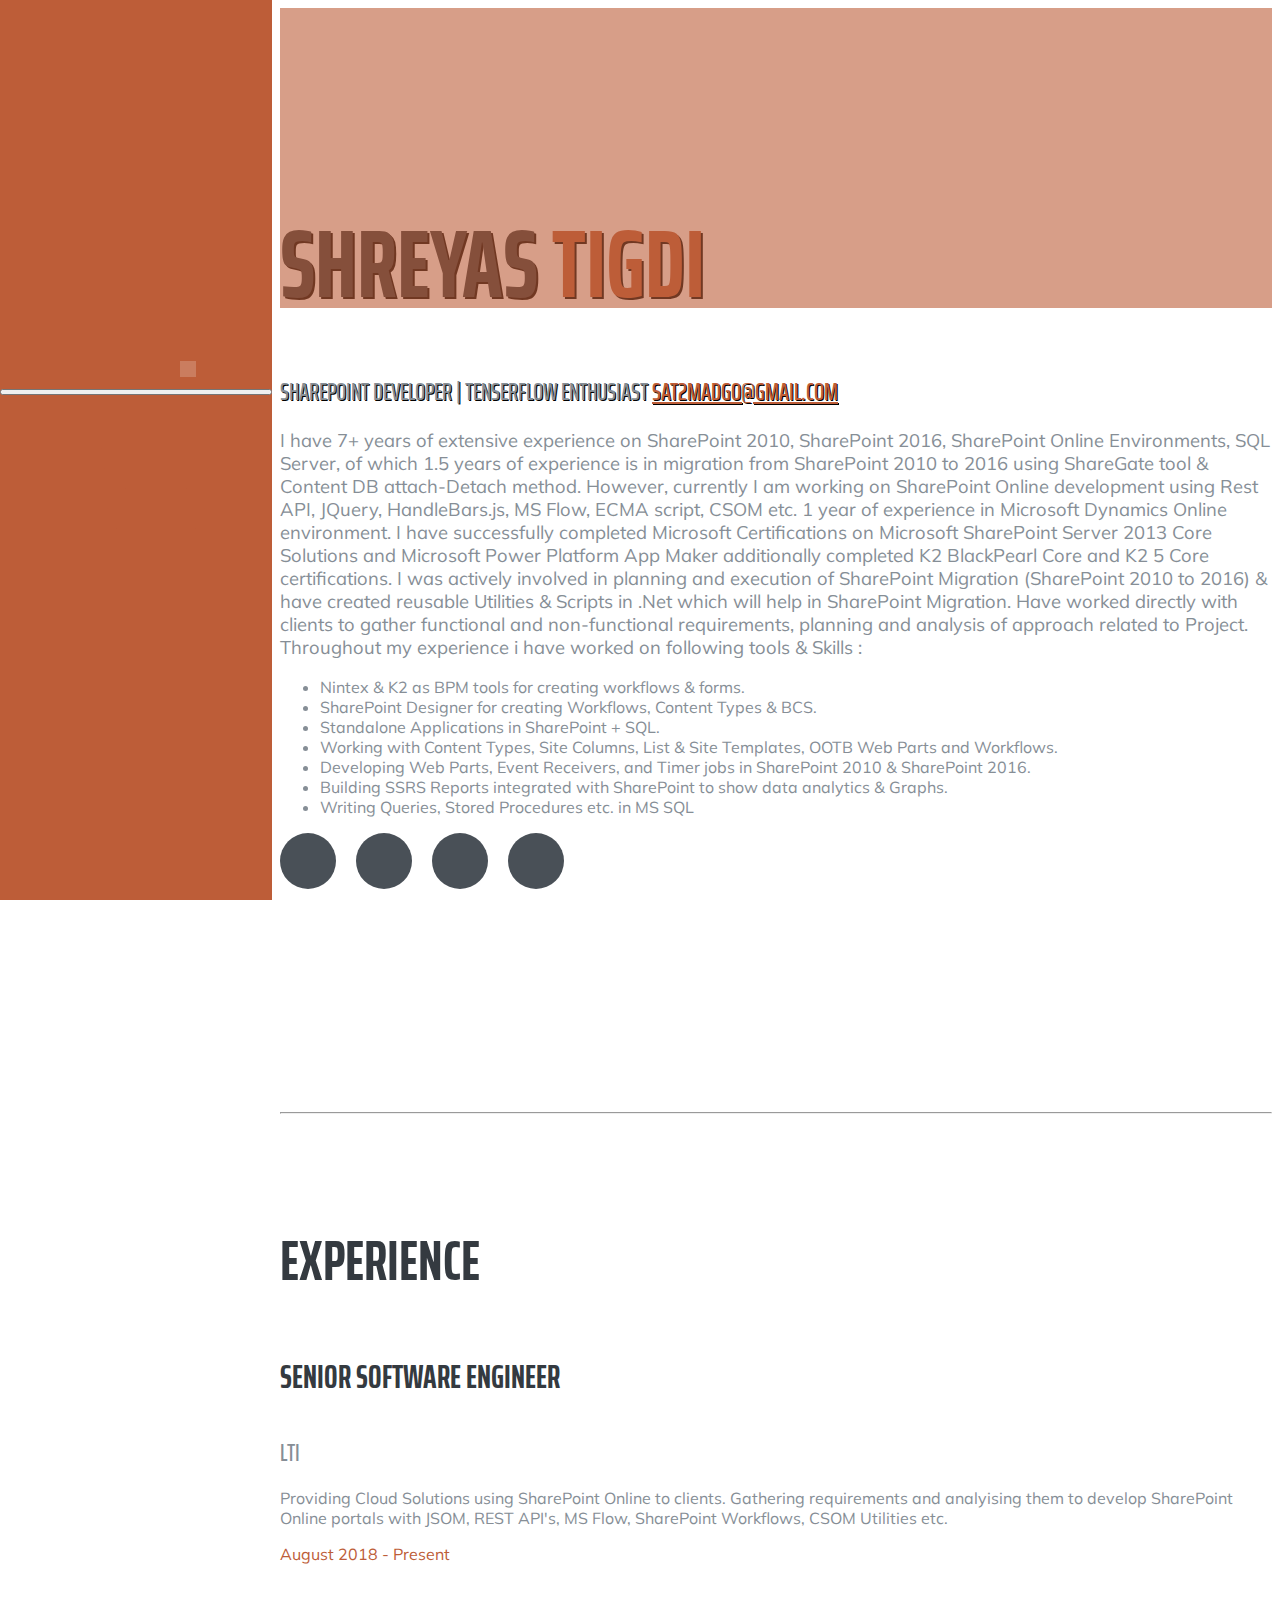
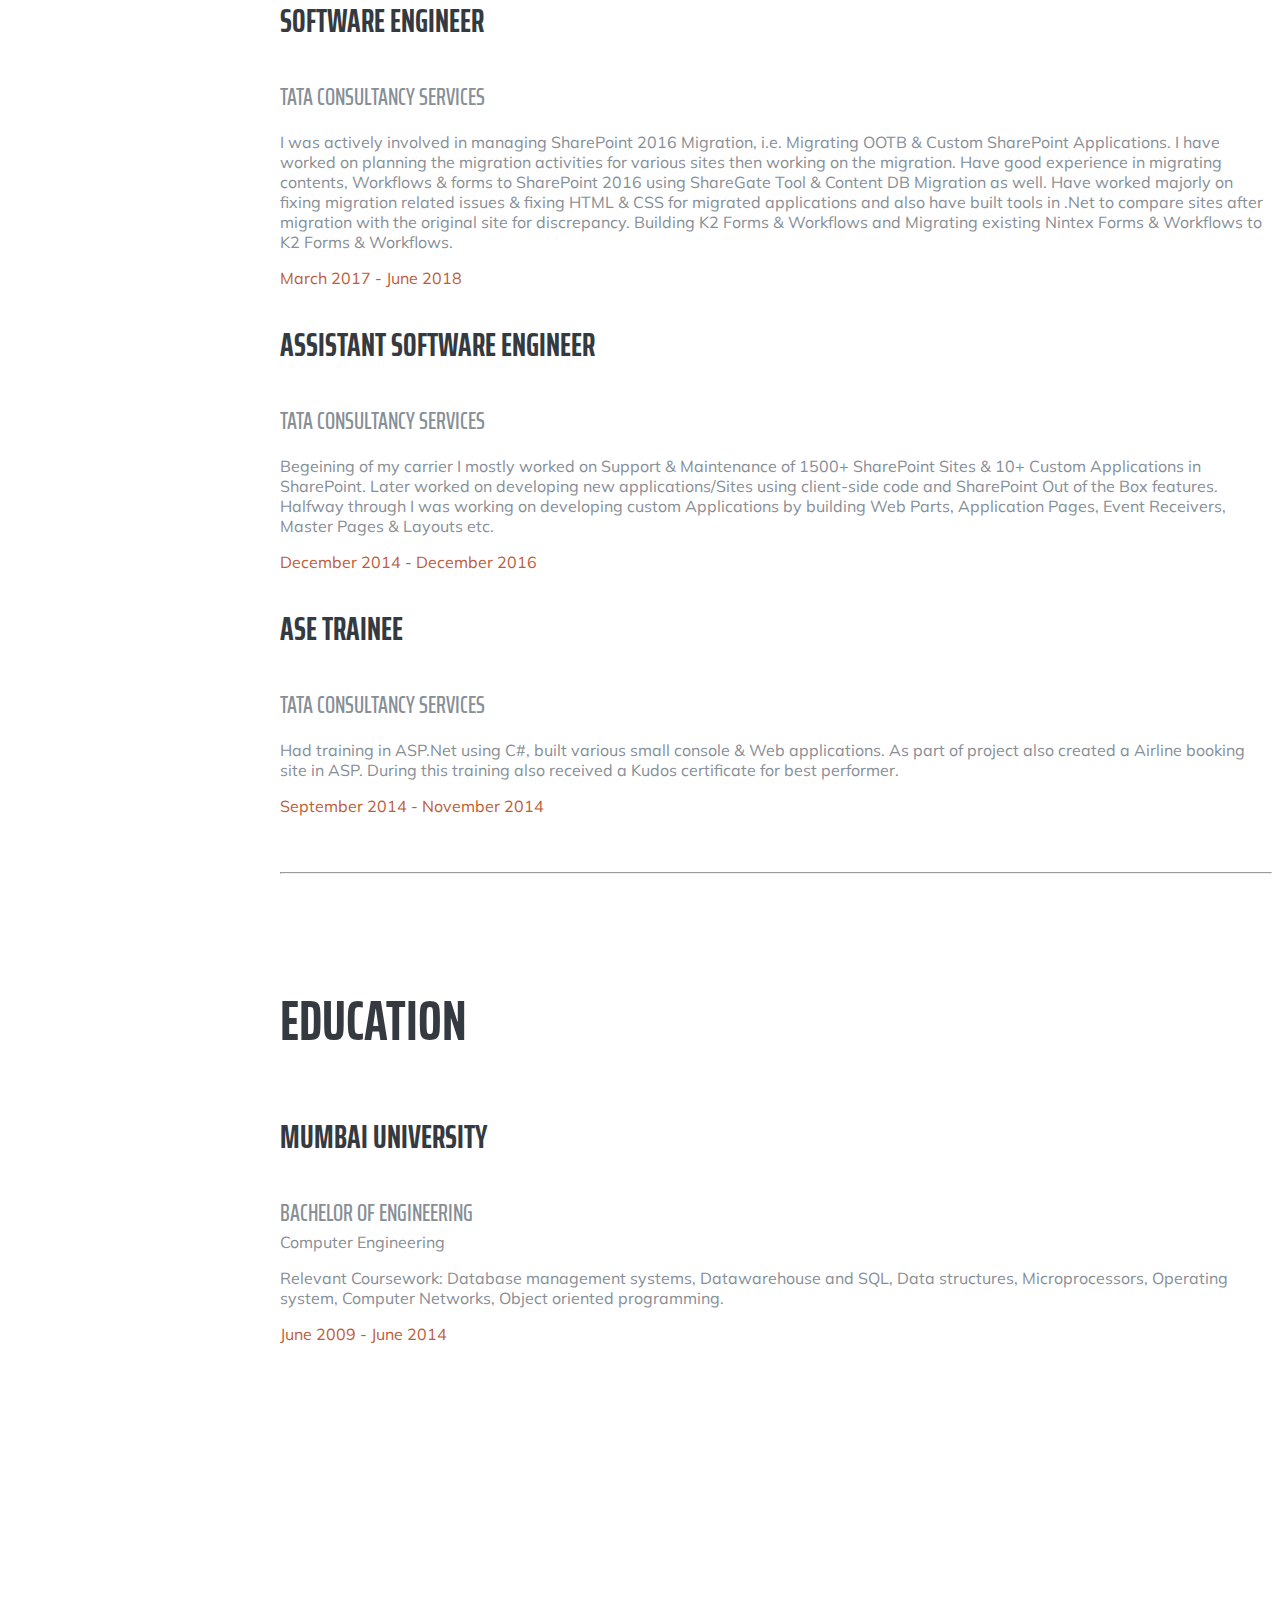
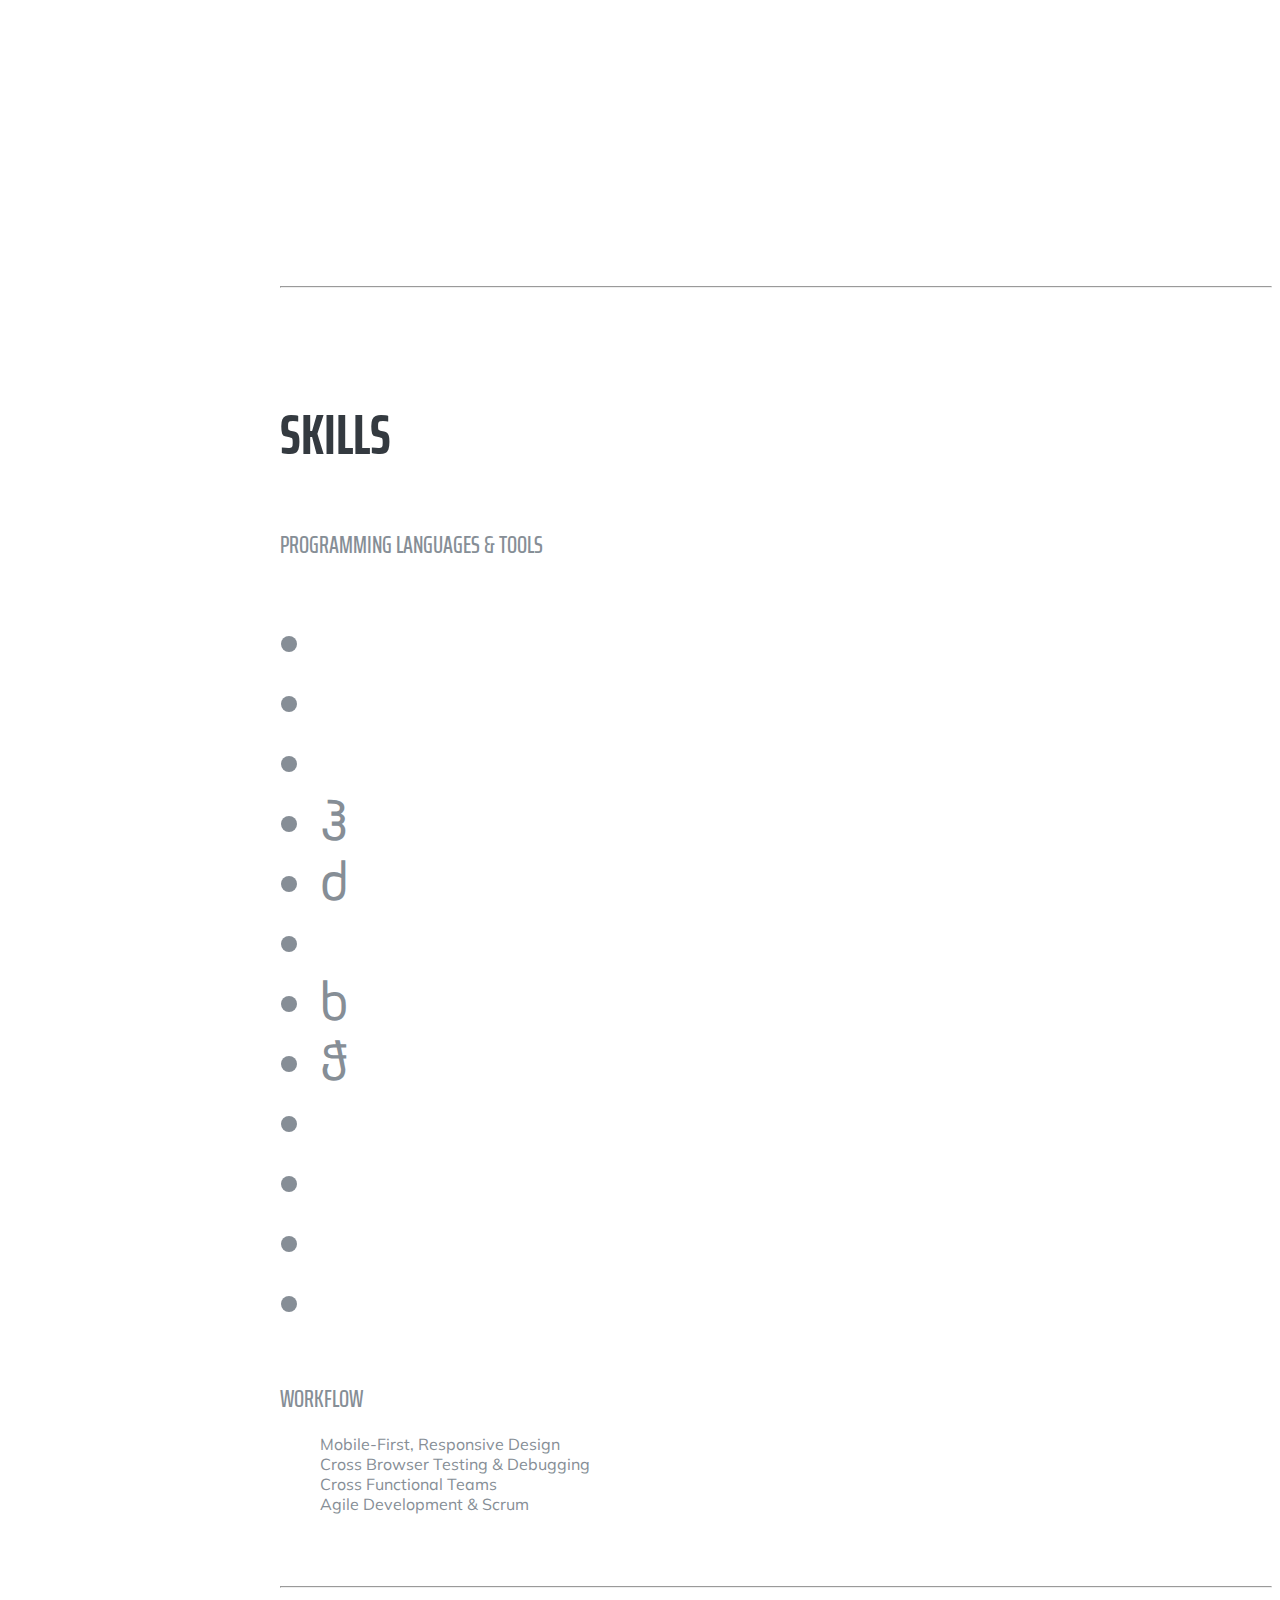
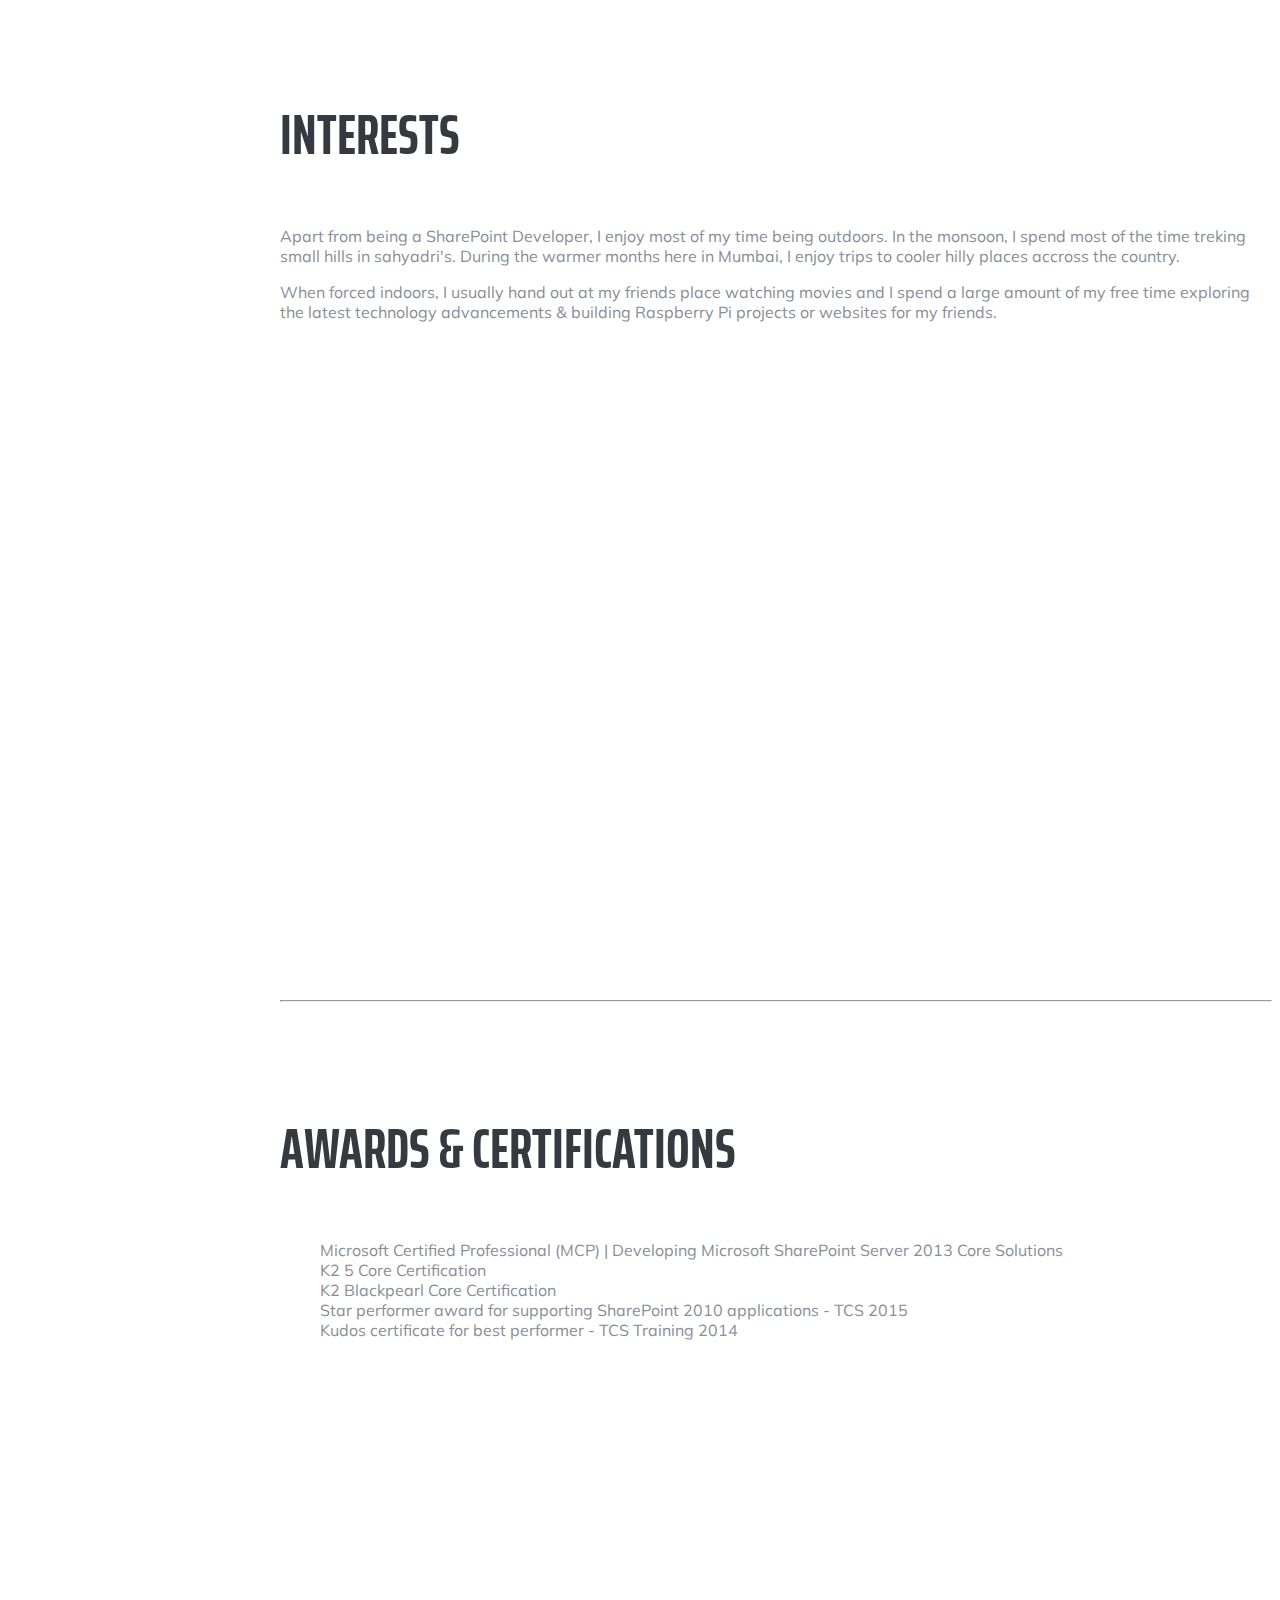
==== index.html @ b8344bb8 "Update index.html" ====
<!DOCTYPE html>
<html lang="en">

  <head>

    <meta charset="utf-8">
    <meta name="viewport" content="width=device-width, initial-scale=1, shrink-to-fit=no">
    <meta name="description" content="">
    <meta name="author" content="">

    <title>Shreyas Ajay Tigdi</title>

    <!-- Bootstrap core CSS -->
    <link href="vendor/bootstrap/css/bootstrap.min.css" rel="stylesheet">

    <!-- Custom fonts for this template -->
    <link href="https://fonts.googleapis.com/css?family=Saira+Extra+Condensed:500,700" rel="stylesheet">
    <link href="https://fonts.googleapis.com/css?family=Muli:400,400i,800,800i" rel="stylesheet">
    <link href="vendor/fontawesome-free/css/all.min.css" rel="stylesheet">

    <!-- Custom styles for this template -->
    <link href="css/resume.css" rel="stylesheet">

  </head>

  <body id="page-top">

    <nav class="navbar navbar-expand-lg navbar-dark bg-primary fixed-top" id="sideNav">
      <a class="navbar-brand js-scroll-trigger" href="#page-top">
        <span class="d-block d-lg-none">Shreyas Tigdi</span>
        <span class="d-none d-lg-block">
          <img class="img-fluid img-profile rounded-circle mx-auto mb-2" src="img/profile.png" alt="">
        </span>
      </a>
      <button class="navbar-toggler" type="button" data-toggle="collapse" data-target="#navbarSupportedContent" aria-controls="navbarSupportedContent" aria-expanded="false" aria-label="Toggle navigation">
        <span class="navbar-toggler-icon"></span>
      </button>
      <div class="collapse navbar-collapse" id="navbarSupportedContent">
        <ul class="navbar-nav">
          <li class="nav-item">
            <a class="nav-link js-scroll-trigger" href="#about">About</a>
          </li>
          <li class="nav-item">
            <a class="nav-link js-scroll-trigger" href="#experience">Experience</a>
          </li>
          <li class="nav-item">
            <a class="nav-link js-scroll-trigger" href="#education">Education</a>
          </li>
          <li class="nav-item">
            <a class="nav-link js-scroll-trigger" href="#skills">Skills</a>
          </li>
          <li class="nav-item">
            <a class="nav-link js-scroll-trigger" href="#interests">Interests</a>
          </li>
          <li class="nav-item">
            <a class="nav-link js-scroll-trigger" href="#awards">Awards</a>
          </li>
        </ul>
      </div>
    </nav>

    <div class="container-fluid p-0">
	 <div class="bannerOverlay"></div>
		 <div class="banner"></div>

      <section class="resume-section p-3 p-lg-5 d-flex d-column" id="about">
	  
        <div class="my-auto">
          <h1 class="mb-0 name">Shreyas
            <span class="text-primary">Tigdi</span>
          </h1>
          <div class="subheading mb-5 mytitle">SharePoint Developer | Tenserflow Enthusiast
            <a href="mailto:sat2madgo@gmail.com">sat2madgo@gmail.com</a>
          </div>
          <p class="lead mb-5">I have 7+ years of extensive experience on SharePoint 2010, SharePoint 2016, SharePoint Online Environments, SQL Server, of which 1.5 years of experience is in migration from SharePoint 2010 to 2016 using ShareGate tool & Content DB attach-Detach method. However, currently I am working on SharePoint Online development using Rest API, JQuery, HandleBars.js, MS Flow, ECMA script, CSOM etc.
1 year of experience in Microsoft Dynamics Online environment. I have successfully completed Microsoft Certifications on Microsoft SharePoint Server 2013 Core Solutions and Microsoft Power Platform App Maker additionally completed K2 BlackPearl Core and K2 5 Core certifications.
I was actively involved in planning and execution of SharePoint Migration (SharePoint 2010 to 2016) & have created reusable Utilities & Scripts in .Net which will help in SharePoint Migration.
Have worked directly with clients to gather functional and non-functional requirements, planning and analysis of approach related to Project.
Throughout my experience i have worked on following tools & Skills :
<ul>
<li>Nintex & K2 as BPM tools for creating workflows & forms.</li>
<li>SharePoint Designer for creating Workflows, Content Types & BCS.</li>
<li>Standalone Applications in SharePoint + SQL.</li>
<li>Working with Content Types, Site Columns, List & Site Templates, OOTB Web Parts and Workflows.</li>
<li>Developing Web Parts, Event Receivers, and Timer jobs in SharePoint 2010 & SharePoint 2016.</li>
<li>Building SSRS Reports integrated with SharePoint to show data analytics & Graphs.
</li>
	<li>Writing Queries, Stored Procedures etc. in MS SQL
	</li>
</ul></p>
          <div class="social-icons">
            <a href="www.linkedin.com/in/sat2madgo">
              <i class="fab fa-linkedin-in"></i>
            </a>
            <a href="https://github.com/sat2madgo">
              <i class="fab fa-github"></i>
            </a>
            <a href="https://stackoverflow.com/users/8296919/shreyas-tigdi">
              <i class="fab fa-stack-overflow"></i>
            </a>
            <a href="https://www.facebook.com/tigdi">
              <i class="fab fa-facebook-f"></i>
            </a>
          </div>
        </div>
      </section>

      <hr class="m-0">

      <section class="resume-section p-3 p-lg-5 d-flex flex-column" id="experience">
        <div class="my-auto">
          <h2 class="mb-5">Experience</h2>

          <div class="resume-item d-flex flex-column flex-md-row mb-5">
            <div class="resume-content mr-auto">
              <h3 class="mb-0">Senior Software Engineer</h3>
              <div class="subheading mb-3">LTI</div>
              <p>Providing Cloud Solutions using SharePoint Online to clients. Gathering requirements and analyising them to develop SharePoint Online portals with JSOM, REST API's, MS Flow, SharePoint Workflows, CSOM Utilities etc.</p>
            </div>
            <div class="resume-date text-md-right">
              <span class="text-primary">August 2018 - Present</span>
            </div>
          </div>

          <div class="resume-item d-flex flex-column flex-md-row mb-5">
            <div class="resume-content mr-auto">
              <h3 class="mb-0">Software Engineer</h3>
              <div class="subheading mb-3">Tata Consultancy Services</div>
              <p> I was actively involved in managing SharePoint 2016 Migration, i.e. Migrating OOTB & Custom SharePoint Applications. I have worked on planning the migration activities for various sites then working on the migration. Have good experience in migrating contents, Workflows & forms to SharePoint 2016 using ShareGate Tool & Content DB Migration as well. Have worked majorly on fixing migration related issues & fixing HTML & CSS for migrated applications and also have built tools in .Net to compare sites after migration with the original site for discrepancy. Building K2 Forms & Workflows and Migrating existing Nintex Forms & Workflows to K2 Forms & Workflows.
</p>
            </div>
            <div class="resume-date text-md-right">
              <span class="text-primary">March 2017 - June 2018</span>
            </div>
          </div>

          <div class="resume-item d-flex flex-column flex-md-row mb-5">
            <div class="resume-content mr-auto">
              <h3 class="mb-0">Assistant Software Engineer</h3>
              <div class="subheading mb-3">Tata Consultancy Services</div>
              <p>Begeining of my carrier I mostly worked on Support & Maintenance of 1500+ SharePoint Sites & 10+ Custom Applications in SharePoint. Later worked on developing new applications/Sites using client-side code and SharePoint Out of the Box features. Halfway through I was working on developing custom Applications by building Web Parts, Application Pages, Event Receivers, Master Pages & Layouts etc.
</p>
            </div>
            <div class="resume-date text-md-right">
              <span class="text-primary">December 2014 - December 2016</span>
            </div>
          </div>

          <div class="resume-item d-flex flex-column flex-md-row">
            <div class="resume-content mr-auto">
              <h3 class="mb-0">ASE Trainee</h3>
              <div class="subheading mb-3">TATA Consultancy Services</div>
              <p>Had training in ASP.Net using C#, built various small console & Web applications. As part of project also created a Airline booking site in ASP. During this training also received a Kudos certificate for best performer.</p>
            </div>
            <div class="resume-date text-md-right">
              <span class="text-primary">September 2014 - November 2014</span>
            </div>
          </div>

        </div>

      </section>

      <hr class="m-0">

      <section class="resume-section p-3 p-lg-5 d-flex flex-column" id="education">
        <div class="my-auto">
          <h2 class="mb-5">Education</h2>

          <div class="resume-item d-flex flex-column flex-md-row mb-5">
            <div class="resume-content mr-auto">
              <h3 class="mb-0">Mumbai University</h3>
              <div class="subheading mb-3">Bachelor of Engineering</div>
              <div>Computer Engineering</div>
              <p>Relevant Coursework: Database management systems, Datawarehouse and SQL, Data structures, Microprocessors, Operating system, Computer Networks, Object oriented programming.</p>
            </div>
            <div class="resume-date text-md-right">
              <span class="text-primary">June 2009 - June 2014</span>
            </div>
          </div>
<!--
          <div class="resume-item d-flex flex-column flex-md-row">
            <div class="resume-content mr-auto">
              <h3 class="mb-0">Dr. Antionio Da Silva Technical High School</h3>
              <div class="subheading mb-3">Electrical Department</div>
              <p>Relevant Coursework: </p>
            </div>
            <div class="resume-date text-md-right">
              <span class="text-primary">August 2002 - May 2006</span>
            </div>
          </div>
-->
        </div>
      </section>

      <hr class="m-0">

      <section class="resume-section p-3 p-lg-5 d-flex flex-column" id="skills">
        <div class="my-auto">
          <h2 class="mb-5">Skills</h2>

          <div class="subheading mb-3">Programming Languages &amp; Tools</div>
          <ul class="list-inline dev-icons">
            <li class="list-inline-item">
              <i class="fab fa-html5"></i>
            </li>
            <li class="list-inline-item">
              <i class="fab fa-css3-alt"></i>
            </li>
            <li class="list-inline-item">
              <i class="fab fa-js-square"></i>
            </li>
            <li class="list-inline-item">
              <i class="fab fa-angular"></i>
            </li>
            <li class="list-inline-item">
              <i class="fab fa-react"></i>
            </li>
            <li class="list-inline-item">
              <i class="fab fa-node-js"></i>
            </li>
            <li class="list-inline-item">
              <i class="fab fa-sass"></i>
            </li>
            <li class="list-inline-item">
              <i class="fab fa-less"></i>
            </li>
            <li class="list-inline-item">
              <i class="fab fa-wordpress"></i>
            </li>
            <li class="list-inline-item">
              <i class="fab fa-gulp"></i>
            </li>
            <li class="list-inline-item">
              <i class="fab fa-grunt"></i>
            </li>
            <li class="list-inline-item">
              <i class="fab fa-npm"></i>
            </li>
          </ul>

          <div class="subheading mb-3">Workflow</div>
          <ul class="fa-ul mb-0">
            <li>
              <i class="fa-li fa fa-check"></i>
              Mobile-First, Responsive Design</li>
            <li>
              <i class="fa-li fa fa-check"></i>
              Cross Browser Testing &amp; Debugging</li>
            <li>
              <i class="fa-li fa fa-check"></i>
              Cross Functional Teams</li>
            <li>
              <i class="fa-li fa fa-check"></i>
              Agile Development &amp; Scrum</li>
          </ul>
        </div>
      </section>

      <hr class="m-0">

      <section class="resume-section p-3 p-lg-5 d-flex flex-column" id="interests">
        <div class="my-auto">
          <h2 class="mb-5">Interests</h2>
          <p>Apart from being a SharePoint Developer, I enjoy most of my time being outdoors. In the monsoon, I spend most of the time treking small hills in sahyadri's. During the warmer months here in Mumbai, I enjoy trips to cooler hilly places accross the country.</p>
          <p class="mb-0">When forced indoors, I usually hand out at my friends place watching movies and I spend a large amount of my free time exploring the latest technology advancements & building Raspberry Pi projects or websites for my friends.</p>
        </div>
      </section>

      <hr class="m-0">

      <section class="resume-section p-3 p-lg-5 d-flex flex-column" id="awards">
        <div class="my-auto">
          <h2 class="mb-5">Awards &amp; Certifications</h2>
          <ul class="fa-ul mb-0">

			            <li>
              <i class="fa-li fa fa-trophy text-warning"></i>
             
             Microsoft Certified Professional (MCP) | Developing Microsoft SharePoint Server 2013 Core Solutions</li>
			 <li>
              <i class="fa-li fa fa-trophy text-warning"></i>
              K2 5 Core Certification</li>
            <li>
              <i class="fa-li fa fa-trophy text-warning"></i>
              K2 Blackpearl Core Certification</li>

            <li>
              <i class="fa-li fa fa-trophy text-warning"></i>
              
              Star performer award for supporting SharePoint 2010 applications - TCS 2015</li>
            <li>
              <i class="fa-li fa fa-trophy text-warning"></i>
              
              Kudos certificate for best performer - TCS Training 2014</li>
          </ul>
        </div>
      </section>

    </div>

    <!-- Bootstrap core JavaScript -->
    <script src="vendor/jquery/jquery.min.js"></script>
    <script src="vendor/bootstrap/js/bootstrap.bundle.min.js"></script>

    <!-- Plugin JavaScript -->
    <script src="vendor/jquery-easing/jquery.easing.min.js"></script>

    <!-- Custom scripts for this template -->
    <script src="js/resume.min.js"></script>

  </body>

</html>
---- vendor/fontawesome-free/css/all.min.css ----
/*!
 * Font Awesome Free 5.3.1 by @fontawesome - https://fontawesome.com
 * License - https://fontawesome.com/license/free (Icons: CC BY 4.0, Fonts: SIL OFL 1.1, Code: MIT License)
 */
.fa,.fab,.fal,.far,.fas{-moz-osx-font-smoothing:grayscale;-webkit-font-smoothing:antialiased;display:inline-block;font-style:normal;font-variant:normal;text-rendering:auto;line-height:1}.fa-lg{font-size:1.33333em;line-height:.75em;vertical-align:-.0667em}.fa-xs{font-size:.75em}.fa-sm{font-size:.875em}.fa-1x{font-size:1em}.fa-2x{font-size:2em}.fa-3x{font-size:3em}.fa-4x{font-size:4em}.fa-5x{font-size:5em}.fa-6x{font-size:6em}.fa-7x{font-size:7em}.fa-8x{font-size:8em}.fa-9x{font-size:9em}.fa-10x{font-size:10em}.fa-fw{text-align:center;width:1.25em}.fa-ul{list-style-type:none;margin-left:2.5em;padding-left:0}.fa-ul>li{position:relative}.fa-li{left:-2em;position:absolute;text-align:center;width:2em;line-height:inherit}.fa-border{border:.08em solid #eee;border-radius:.1em;padding:.2em .25em .15em}.fa-pull-left{float:left}.fa-pull-right{float:right}.fa.fa-pull-left,.fab.fa-pull-left,.fal.fa-pull-left,.far.fa-pull-left,.fas.fa-pull-left{margin-right:.3em}.fa.fa-pull-right,.fab.fa-pull-right,.fal.fa-pull-right,.far.fa-pull-right,.fas.fa-pull-right{margin-left:.3em}.fa-spin{animation:fa-spin 2s infinite linear}.fa-pulse{animation:fa-spin 1s infinite steps(8)}@keyframes fa-spin{0%{transform:rotate(0deg)}to{transform:rotate(1turn)}}.fa-rotate-90{-ms-filter:"progid:DXImageTransform.Microsoft.BasicImage(rotation=1)";transform:rotate(90deg)}.fa-rotate-180{-ms-filter:"progid:DXImageTransform.Microsoft.BasicImage(rotation=2)";transform:rotate(180deg)}.fa-rotate-270{-ms-filter:"progid:DXImageTransform.Microsoft.BasicImage(rotation=3)";transform:rotate(270deg)}.fa-flip-horizontal{-ms-filter:"progid:DXImageTransform.Microsoft.BasicImage(rotation=0, mirror=1)";transform:scaleX(-1)}.fa-flip-vertical{transform:scaleY(-1)}.fa-flip-horizontal.fa-flip-vertical,.fa-flip-vertical{-ms-filter:"progid:DXImageTransform.Microsoft.BasicImage(rotation=2, mirror=1)"}.fa-flip-horizontal.fa-flip-vertical{transform:scale(-1)}:root .fa-flip-horizontal,:root .fa-flip-vertical,:root .fa-rotate-90,:root .fa-rotate-180,:root .fa-rotate-270{-webkit-filter:none;filter:none}.fa-stack{display:inline-block;height:2em;line-height:2em;position:relative;vertical-align:middle;width:2em}.fa-stack-1x,.fa-stack-2x{left:0;position:absolute;text-align:center;width:100%}.fa-stack-1x{line-height:inherit}.fa-stack-2x{font-size:2em}.fa-inverse{color:#fff}.fa-500px:before{content:"\f26e"}.fa-accessible-icon:before{content:"\f368"}.fa-accusoft:before{content:"\f369"}.fa-ad:before{content:"\f641"}.fa-address-book:before{content:"\f2b9"}.fa-address-card:before{content:"\f2bb"}.fa-adjust:before{content:"\f042"}.fa-adn:before{content:"\f170"}.fa-adversal:before{content:"\f36a"}.fa-affiliatetheme:before{content:"\f36b"}.fa-air-freshener:before{content:"\f5d0"}.fa-algolia:before{content:"\f36c"}.fa-align-center:before{content:"\f037"}.fa-align-justify:before{content:"\f039"}.fa-align-left:before{content:"\f036"}.fa-align-right:before{content:"\f038"}.fa-alipay:before{content:"\f642"}.fa-allergies:before{content:"\f461"}.fa-amazon:before{content:"\f270"}.fa-amazon-pay:before{content:"\f42c"}.fa-ambulance:before{content:"\f0f9"}.fa-american-sign-language-interpreting:before{content:"\f2a3"}.fa-amilia:before{content:"\f36d"}.fa-anchor:before{content:"\f13d"}.fa-android:before{content:"\f17b"}.fa-angellist:before{content:"\f209"}.fa-angle-double-down:before{content:"\f103"}.fa-angle-double-left:before{content:"\f100"}.fa-angle-double-right:before{content:"\f101"}.fa-angle-double-up:before{content:"\f102"}.fa-angle-down:before{content:"\f107"}.fa-angle-left:before{content:"\f104"}.fa-angle-right:before{content:"\f105"}.fa-angle-up:before{content:"\f106"}.fa-angry:before{content:"\f556"}.fa-angrycreative:before{content:"\f36e"}.fa-angular:before{content:"\f420"}.fa-ankh:before{content:"\f644"}.fa-app-store:before{content:"\f36f"}.fa-app-store-ios:before{content:"\f370"}.fa-apper:before{content:"\f371"}.fa-apple:before{content:"\f179"}.fa-apple-alt:before{content:"\f5d1"}.fa-apple-pay:before{content:"\f415"}.fa-archive:before{content:"\f187"}.fa-archway:before{content:"\f557"}.fa-arrow-alt-circle-down:before{content:"\f358"}.fa-arrow-alt-circle-left:before{content:"\f359"}.fa-arrow-alt-circle-right:before{content:"\f35a"}.fa-arrow-alt-circle-up:before{content:"\f35b"}.fa-arrow-circle-down:before{content:"\f0ab"}.fa-arrow-circle-left:before{content:"\f0a8"}.fa-arrow-circle-right:before{content:"\f0a9"}.fa-arrow-circle-up:before{content:"\f0aa"}.fa-arrow-down:before{content:"\f063"}.fa-arrow-left:before{content:"\f060"}.fa-arrow-right:before{content:"\f061"}.fa-arrow-up:before{content:"\f062"}.fa-arrows-alt:before{content:"\f0b2"}.fa-arrows-alt-h:before{content:"\f337"}.fa-arrows-alt-v:before{content:"\f338"}.fa-assistive-listening-systems:before{content:"\f2a2"}.fa-asterisk:before{content:"\f069"}.fa-asymmetrik:before{content:"\f372"}.fa-at:before{content:"\f1fa"}.fa-atlas:before{content:"\f558"}.fa-atom:before{content:"\f5d2"}.fa-audible:before{content:"\f373"}.fa-audio-description:before{content:"\f29e"}.fa-autoprefixer:before{content:"\f41c"}.fa-avianex:before{content:"\f374"}.fa-aviato:before{content:"\f421"}.fa-award:before{content:"\f559"}.fa-aws:before{content:"\f375"}.fa-backspace:before{content:"\f55a"}.fa-backward:before{content:"\f04a"}.fa-balance-scale:before{content:"\f24e"}.fa-ban:before{content:"\f05e"}.fa-band-aid:before{content:"\f462"}.fa-bandcamp:before{content:"\f2d5"}.fa-barcode:before{content:"\f02a"}.fa-bars:before{content:"\f0c9"}.fa-baseball-ball:before{content:"\f433"}.fa-basketball-ball:before{content:"\f434"}.fa-bath:before{content:"\f2cd"}.fa-battery-empty:before{content:"\f244"}.fa-battery-full:before{content:"\f240"}.fa-battery-half:before{content:"\f242"}.fa-battery-quarter:before{content:"\f243"}.fa-battery-three-quarters:before{content:"\f241"}.fa-bed:before{content:"\f236"}.fa-beer:before{content:"\f0fc"}.fa-behance:before{content:"\f1b4"}.fa-behance-square:before{content:"\f1b5"}.fa-bell:before{content:"\f0f3"}.fa-bell-slash:before{content:"\f1f6"}.fa-bezier-curve:before{content:"\f55b"}.fa-bible:before{content:"\f647"}.fa-bicycle:before{content:"\f206"}.fa-bimobject:before{content:"\f378"}.fa-binoculars:before{content:"\f1e5"}.fa-birthday-cake:before{content:"\f1fd"}.fa-bitbucket:before{content:"\f171"}.fa-bitcoin:before{content:"\f379"}.fa-bity:before{content:"\f37a"}.fa-black-tie:before{content:"\f27e"}.fa-blackberry:before{content:"\f37b"}.fa-blender:before{content:"\f517"}.fa-blind:before{content:"\f29d"}.fa-blogger:before{content:"\f37c"}.fa-blogger-b:before{content:"\f37d"}.fa-bluetooth:before{content:"\f293"}.fa-bluetooth-b:before{content:"\f294"}.fa-bold:before{content:"\f032"}.fa-bolt:before{content:"\f0e7"}.fa-bomb:before{content:"\f1e2"}.fa-bone:before{content:"\f5d7"}.fa-bong:before{content:"\f55c"}.fa-book:before{content:"\f02d"}.fa-book-open:before{content:"\f518"}.fa-book-reader:before{content:"\f5da"}.fa-bookmark:before{content:"\f02e"}.fa-bowling-ball:before{content:"\f436"}.fa-box:before{content:"\f466"}.fa-box-open:before{content:"\f49e"}.fa-boxes:before{content:"\f468"}.fa-braille:before{content:"\f2a1"}.fa-brain:before{content:"\f5dc"}.fa-briefcase:before{content:"\f0b1"}.fa-briefcase-medical:before{content:"\f469"}.fa-broadcast-tower:before{content:"\f519"}.fa-broom:before{content:"\f51a"}.fa-brush:before{content:"\f55d"}.fa-btc:before{content:"\f15a"}.fa-bug:before{content:"\f188"}.fa-building:before{content:"\f1ad"}.fa-bullhorn:before{content:"\f0a1"}.fa-bullseye:before{content:"\f140"}.fa-burn:before{content:"\f46a"}.fa-buromobelexperte:before{content:"\f37f"}.fa-bus:before{content:"\f207"}.fa-bus-alt:before{content:"\f55e"}.fa-business-time:before{content:"\f64a"}.fa-buysellads:before{content:"\f20d"}.fa-calculator:before{content:"\f1ec"}.fa-calendar:before{content:"\f133"}.fa-calendar-alt:before{content:"\f073"}.fa-calendar-check:before{content:"\f274"}.fa-calendar-minus:before{content:"\f272"}.fa-calendar-plus:before{content:"\f271"}.fa-calendar-times:before{content:"\f273"}.fa-camera:before{content:"\f030"}.fa-camera-retro:before{content:"\f083"}.fa-cannabis:before{content:"\f55f"}.fa-capsules:before{content:"\f46b"}.fa-car:before{content:"\f1b9"}.fa-car-alt:before{content:"\f5de"}.fa-car-battery:before{content:"\f5df"}.fa-car-crash:before{content:"\f5e1"}.fa-car-side:before{content:"\f5e4"}.fa-caret-down:before{content:"\f0d7"}.fa-caret-left:before{content:"\f0d9"}.fa-caret-right:before{content:"\f0da"}.fa-caret-square-down:before{content:"\f150"}.fa-caret-square-left:before{content:"\f191"}.fa-caret-square-right:before{content:"\f152"}.fa-caret-square-up:before{content:"\f151"}.fa-caret-up:before{content:"\f0d8"}.fa-cart-arrow-down:before{content:"\f218"}.fa-cart-plus:before{content:"\f217"}.fa-cc-amazon-pay:before{content:"\f42d"}.fa-cc-amex:before{content:"\f1f3"}.fa-cc-apple-pay:before{content:"\f416"}.fa-cc-diners-club:before{content:"\f24c"}.fa-cc-discover:before{content:"\f1f2"}.fa-cc-jcb:before{content:"\f24b"}.fa-cc-mastercard:before{content:"\f1f1"}.fa-cc-paypal:before{content:"\f1f4"}.fa-cc-stripe:before{content:"\f1f5"}.fa-cc-visa:before{content:"\f1f0"}.fa-centercode:before{content:"\f380"}.fa-certificate:before{content:"\f0a3"}.fa-chalkboard:before{content:"\f51b"}.fa-chalkboard-teacher:before{content:"\f51c"}.fa-charging-station:before{content:"\f5e7"}.fa-chart-area:before{content:"\f1fe"}.fa-chart-bar:before{content:"\f080"}.fa-chart-line:before{content:"\f201"}.fa-chart-pie:before{content:"\f200"}.fa-check:before{content:"\f00c"}.fa-check-circle:before{content:"\f058"}.fa-check-double:before{content:"\f560"}.fa-check-square:before{content:"\f14a"}.fa-chess:before{content:"\f439"}.fa-chess-bishop:before{content:"\f43a"}.fa-chess-board:before{content:"\f43c"}.fa-chess-king:before{content:"\f43f"}.fa-chess-knight:before{content:"\f441"}.fa-chess-pawn:before{content:"\f443"}.fa-chess-queen:before{content:"\f445"}.fa-chess-rook:before{content:"\f447"}.fa-chevron-circle-down:before{content:"\f13a"}.fa-chevron-circle-left:before{content:"\f137"}.fa-chevron-circle-right:before{content:"\f138"}.fa-chevron-circle-up:before{content:"\f139"}.fa-chevron-down:before{content:"\f078"}.fa-chevron-left:before{content:"\f053"}.fa-chevron-right:before{content:"\f054"}.fa-chevron-up:before{content:"\f077"}.fa-child:before{content:"\f1ae"}.fa-chrome:before{content:"\f268"}.fa-church:before{content:"\f51d"}.fa-circle:before{content:"\f111"}.fa-circle-notch:before{content:"\f1ce"}.fa-city:before{content:"\f64f"}.fa-clipboard:before{content:"\f328"}.fa-clipboard-check:before{content:"\f46c"}.fa-clipboard-list:before{content:"\f46d"}.fa-clock:before{content:"\f017"}.fa-clone:before{content:"\f24d"}.fa-closed-captioning:before{content:"\f20a"}.fa-cloud:before{content:"\f0c2"}.fa-cloud-download-alt:before{content:"\f381"}.fa-cloud-upload-alt:before{content:"\f382"}.fa-cloudscale:before{content:"\f383"}.fa-cloudsmith:before{content:"\f384"}.fa-cloudversify:before{content:"\f385"}.fa-cocktail:before{content:"\f561"}.fa-code:before{content:"\f121"}.fa-code-branch:before{content:"\f126"}.fa-codepen:before{content:"\f1cb"}.fa-codiepie:before{content:"\f284"}.fa-coffee:before{content:"\f0f4"}.fa-cog:before{content:"\f013"}.fa-cogs:before{content:"\f085"}.fa-coins:before{content:"\f51e"}.fa-columns:before{content:"\f0db"}.fa-comment:before{content:"\f075"}.fa-comment-alt:before{content:"\f27a"}.fa-comment-dollar:before{content:"\f651"}.fa-comment-dots:before{content:"\f4ad"}.fa-comment-slash:before{content:"\f4b3"}.fa-comments:before{content:"\f086"}.fa-comments-dollar:before{content:"\f653"}.fa-compact-disc:before{content:"\f51f"}.fa-compass:before{content:"\f14e"}.fa-compress:before{content:"\f066"}.fa-concierge-bell:before{content:"\f562"}.fa-connectdevelop:before{content:"\f20e"}.fa-contao:before{content:"\f26d"}.fa-cookie:before{content:"\f563"}.fa-cookie-bite:before{content:"\f564"}.fa-copy:before{content:"\f0c5"}.fa-copyright:before{content:"\f1f9"}.fa-couch:before{content:"\f4b8"}.fa-cpanel:before{content:"\f388"}.fa-creative-commons:before{content:"\f25e"}.fa-creative-commons-by:before{content:"\f4e7"}.fa-creative-commons-nc:before{content:"\f4e8"}.fa-creative-commons-nc-eu:before{content:"\f4e9"}.fa-creative-commons-nc-jp:before{content:"\f4ea"}.fa-creative-commons-nd:before{content:"\f4eb"}.fa-creative-commons-pd:before{content:"\f4ec"}.fa-creative-commons-pd-alt:before{content:"\f4ed"}.fa-creative-commons-remix:before{content:"\f4ee"}.fa-creative-commons-sa:before{content:"\f4ef"}.fa-creative-commons-sampling:before{content:"\f4f0"}.fa-creative-commons-sampling-plus:before{content:"\f4f1"}.fa-creative-commons-share:before{content:"\f4f2"}.fa-credit-card:before{content:"\f09d"}.fa-crop:before{content:"\f125"}.fa-crop-alt:before{content:"\f565"}.fa-cross:before{content:"\f654"}.fa-crosshairs:before{content:"\f05b"}.fa-crow:before{content:"\f520"}.fa-crown:before{content:"\f521"}.fa-css3:before{content:"\f13c"}.fa-css3-alt:before{content:"\f38b"}.fa-cube:before{content:"\f1b2"}.fa-cubes:before{content:"\f1b3"}.fa-cut:before{content:"\f0c4"}.fa-cuttlefish:before{content:"\f38c"}.fa-d-and-d:before{content:"\f38d"}.fa-dashcube:before{content:"\f210"}.fa-database:before{content:"\f1c0"}.fa-deaf:before{content:"\f2a4"}.fa-delicious:before{content:"\f1a5"}.fa-deploydog:before{content:"\f38e"}.fa-deskpro:before{content:"\f38f"}.fa-desktop:before{content:"\f108"}.fa-deviantart:before{content:"\f1bd"}.fa-dharmachakra:before{content:"\f655"}.fa-diagnoses:before{content:"\f470"}.fa-dice:before{content:"\f522"}.fa-dice-five:before{content:"\f523"}.fa-dice-four:before{content:"\f524"}.fa-dice-one:before{content:"\f525"}.fa-dice-six:before{content:"\f526"}.fa-dice-three:before{content:"\f527"}.fa-dice-two:before{content:"\f528"}.fa-digg:before{content:"\f1a6"}.fa-digital-ocean:before{content:"\f391"}.fa-digital-tachograph:before{content:"\f566"}.fa-directions:before{content:"\f5eb"}.fa-discord:before{content:"\f392"}.fa-discourse:before{content:"\f393"}.fa-divide:before{content:"\f529"}.fa-dizzy:before{content:"\f567"}.fa-dna:before{content:"\f471"}.fa-dochub:before{content:"\f394"}.fa-docker:before{content:"\f395"}.fa-dollar-sign:before{content:"\f155"}.fa-dolly:before{content:"\f472"}.fa-dolly-flatbed:before{content:"\f474"}.fa-donate:before{content:"\f4b9"}.fa-door-closed:before{content:"\f52a"}.fa-door-open:before{content:"\f52b"}.fa-dot-circle:before{content:"\f192"}.fa-dove:before{content:"\f4ba"}.fa-download:before{content:"\f019"}.fa-draft2digital:before{content:"\f396"}.fa-drafting-compass:before{content:"\f568"}.fa-draw-polygon:before{content:"\f5ee"}.fa-dribbble:before{content:"\f17d"}.fa-dribbble-square:before{content:"\f397"}.fa-dropbox:before{content:"\f16b"}.fa-drum:before{content:"\f569"}.fa-drum-steelpan:before{content:"\f56a"}.fa-drupal:before{content:"\f1a9"}.fa-dumbbell:before{content:"\f44b"}.fa-dyalog:before{content:"\f399"}.fa-earlybirds:before{content:"\f39a"}.fa-ebay:before{content:"\f4f4"}.fa-edge:before{content:"\f282"}.fa-edit:before{content:"\f044"}.fa-eject:before{content:"\f052"}.fa-elementor:before{content:"\f430"}.fa-ellipsis-h:before{content:"\f141"}.fa-ellipsis-v:before{content:"\f142"}.fa-ello:before{content:"\f5f1"}.fa-ember:before{content:"\f423"}.fa-empire:before{content:"\f1d1"}.fa-envelope:before{content:"\f0e0"}.fa-envelope-open:before{content:"\f2b6"}.fa-envelope-open-text:before{content:"\f658"}.fa-envelope-square:before{content:"\f199"}.fa-envira:before{content:"\f299"}.fa-equals:before{content:"\f52c"}.fa-eraser:before{content:"\f12d"}.fa-erlang:before{content:"\f39d"}.fa-ethereum:before{content:"\f42e"}.fa-etsy:before{content:"\f2d7"}.fa-euro-sign:before{content:"\f153"}.fa-exchange-alt:before{content:"\f362"}.fa-exclamation:before{content:"\f12a"}.fa-exclamation-circle:before{content:"\f06a"}.fa-exclamation-triangle:before{content:"\f071"}.fa-expand:before{content:"\f065"}.fa-expand-arrows-alt:before{content:"\f31e"}.fa-expeditedssl:before{content:"\f23e"}.fa-external-link-alt:before{content:"\f35d"}.fa-external-link-square-alt:before{content:"\f360"}.fa-eye:before{content:"\f06e"}.fa-eye-dropper:before{content:"\f1fb"}.fa-eye-slash:before{content:"\f070"}.fa-facebook:before{content:"\f09a"}.fa-facebook-f:before{content:"\f39e"}.fa-facebook-messenger:before{content:"\f39f"}.fa-facebook-square:before{content:"\f082"}.fa-fast-backward:before{content:"\f049"}.fa-fast-forward:before{content:"\f050"}.fa-fax:before{content:"\f1ac"}.fa-feather:before{content:"\f52d"}.fa-feather-alt:before{content:"\f56b"}.fa-female:before{content:"\f182"}.fa-fighter-jet:before{content:"\f0fb"}.fa-file:before{content:"\f15b"}.fa-file-alt:before{content:"\f15c"}.fa-file-archive:before{content:"\f1c6"}.fa-file-audio:before{content:"\f1c7"}.fa-file-code:before{content:"\f1c9"}.fa-file-contract:before{content:"\f56c"}.fa-file-download:before{content:"\f56d"}.fa-file-excel:before{content:"\f1c3"}.fa-file-export:before{content:"\f56e"}.fa-file-image:before{content:"\f1c5"}.fa-file-import:before{content:"\f56f"}.fa-file-invoice:before{content:"\f570"}.fa-file-invoice-dollar:before{content:"\f571"}.fa-file-medical:before{content:"\f477"}.fa-file-medical-alt:before{content:"\f478"}.fa-file-pdf:before{content:"\f1c1"}.fa-file-powerpoint:before{content:"\f1c4"}.fa-file-prescription:before{content:"\f572"}.fa-file-signature:before{content:"\f573"}.fa-file-upload:before{content:"\f574"}.fa-file-video:before{content:"\f1c8"}.fa-file-word:before{content:"\f1c2"}.fa-fill:before{content:"\f575"}.fa-fill-drip:before{content:"\f576"}.fa-film:before{content:"\f008"}.fa-filter:before{content:"\f0b0"}.fa-fingerprint:before{content:"\f577"}.fa-fire:before{content:"\f06d"}.fa-fire-extinguisher:before{content:"\f134"}.fa-firefox:before{content:"\f269"}.fa-first-aid:before{content:"\f479"}.fa-first-order:before{content:"\f2b0"}.fa-first-order-alt:before{content:"\f50a"}.fa-firstdraft:before{content:"\f3a1"}.fa-fish:before{content:"\f578"}.fa-flag:before{content:"\f024"}.fa-flag-checkered:before{content:"\f11e"}.fa-flask:before{content:"\f0c3"}.fa-flickr:before{content:"\f16e"}.fa-flipboard:before{content:"\f44d"}.fa-flushed:before{content:"\f579"}.fa-fly:before{content:"\f417"}.fa-folder:before{content:"\f07b"}.fa-folder-minus:before{content:"\f65d"}.fa-folder-open:before{content:"\f07c"}.fa-folder-plus:before{content:"\f65e"}.fa-font:before{content:"\f031"}.fa-font-awesome:before{content:"\f2b4"}.fa-font-awesome-alt:before{content:"\f35c"}.fa-font-awesome-flag:before{content:"\f425"}.fa-font-awesome-logo-full:before{content:"\f4e6"}.fa-fonticons:before{content:"\f280"}.fa-fonticons-fi:before{content:"\f3a2"}.fa-football-ball:before{content:"\f44e"}.fa-fort-awesome:before{content:"\f286"}.fa-fort-awesome-alt:before{content:"\f3a3"}.fa-forumbee:before{content:"\f211"}.fa-forward:before{content:"\f04e"}.fa-foursquare:before{content:"\f180"}.fa-free-code-camp:before{content:"\f2c5"}.fa-freebsd:before{content:"\f3a4"}.fa-frog:before{content:"\f52e"}.fa-frown:before{content:"\f119"}.fa-frown-open:before{content:"\f57a"}.fa-fulcrum:before{content:"\f50b"}.fa-funnel-dollar:before{content:"\f662"}.fa-futbol:before{content:"\f1e3"}.fa-galactic-republic:before{content:"\f50c"}.fa-galactic-senate:before{content:"\f50d"}.fa-gamepad:before{content:"\f11b"}.fa-gas-pump:before{content:"\f52f"}.fa-gavel:before{content:"\f0e3"}.fa-gem:before{content:"\f3a5"}.fa-genderless:before{content:"\f22d"}.fa-get-pocket:before{content:"\f265"}.fa-gg:before{content:"\f260"}.fa-gg-circle:before{content:"\f261"}.fa-gift:before{content:"\f06b"}.fa-git:before{content:"\f1d3"}.fa-git-square:before{content:"\f1d2"}.fa-github:before{content:"\f09b"}.fa-github-alt:before{content:"\f113"}.fa-github-square:before{content:"\f092"}.fa-gitkraken:before{content:"\f3a6"}.fa-gitlab:before{content:"\f296"}.fa-gitter:before{content:"\f426"}.fa-glass-martini:before{content:"\f000"}.fa-glass-martini-alt:before{content:"\f57b"}.fa-glasses:before{content:"\f530"}.fa-glide:before{content:"\f2a5"}.fa-glide-g:before{content:"\f2a6"}.fa-globe:before{content:"\f0ac"}.fa-globe-africa:before{content:"\f57c"}.fa-globe-americas:before{content:"\f57d"}.fa-globe-asia:before{content:"\f57e"}.fa-gofore:before{content:"\f3a7"}.fa-golf-ball:before{content:"\f450"}.fa-goodreads:before{content:"\f3a8"}.fa-goodreads-g:before{content:"\f3a9"}.fa-google:before{content:"\f1a0"}.fa-google-drive:before{content:"\f3aa"}.fa-google-play:before{content:"\f3ab"}.fa-google-plus:before{content:"\f2b3"}.fa-google-plus-g:before{content:"\f0d5"}.fa-google-plus-square:before{content:"\f0d4"}.fa-google-wallet:before{content:"\f1ee"}.fa-gopuram:before{content:"\f664"}.fa-graduation-cap:before{content:"\f19d"}.fa-gratipay:before{content:"\f184"}.fa-grav:before{content:"\f2d6"}.fa-greater-than:before{content:"\f531"}.fa-greater-than-equal:before{content:"\f532"}.fa-grimace:before{content:"\f57f"}.fa-grin:before{content:"\f580"}.fa-grin-alt:before{content:"\f581"}.fa-grin-beam:before{content:"\f582"}.fa-grin-beam-sweat:before{content:"\f583"}.fa-grin-hearts:before{content:"\f584"}.fa-grin-squint:before{content:"\f585"}.fa-grin-squint-tears:before{content:"\f586"}.fa-grin-stars:before{content:"\f587"}.fa-grin-tears:before{content:"\f588"}.fa-grin-tongue:before{content:"\f589"}.fa-grin-tongue-squint:before{content:"\f58a"}.fa-grin-tongue-wink:before{content:"\f58b"}.fa-grin-wink:before{content:"\f58c"}.fa-grip-horizontal:before{content:"\f58d"}.fa-grip-vertical:before{content:"\f58e"}.fa-gripfire:before{content:"\f3ac"}.fa-grunt:before{content:"\f3ad"}.fa-gulp:before{content:"\f3ae"}.fa-h-square:before{content:"\f0fd"}.fa-hacker-news:before{content:"\f1d4"}.fa-hacker-news-square:before{content:"\f3af"}.fa-hackerrank:before{content:"\f5f7"}.fa-hamsa:before{content:"\f665"}.fa-hand-holding:before{content:"\f4bd"}.fa-hand-holding-heart:before{content:"\f4be"}.fa-hand-holding-usd:before{content:"\f4c0"}.fa-hand-lizard:before{content:"\f258"}.fa-hand-paper:before{content:"\f256"}.fa-hand-peace:before{content:"\f25b"}.fa-hand-point-down:before{content:"\f0a7"}.fa-hand-point-left:before{content:"\f0a5"}.fa-hand-point-right:before{content:"\f0a4"}.fa-hand-point-up:before{content:"\f0a6"}.fa-hand-pointer:before{content:"\f25a"}.fa-hand-rock:before{content:"\f255"}.fa-hand-scissors:before{content:"\f257"}.fa-hand-spock:before{content:"\f259"}.fa-hands:before{content:"\f4c2"}.fa-hands-helping:before{content:"\f4c4"}.fa-handshake:before{content:"\f2b5"}.fa-hashtag:before{content:"\f292"}.fa-haykal:before{content:"\f666"}.fa-hdd:before{content:"\f0a0"}.fa-heading:before{content:"\f1dc"}.fa-headphones:before{content:"\f025"}.fa-headphones-alt:before{content:"\f58f"}.fa-headset:before{content:"\f590"}.fa-heart:before{content:"\f004"}.fa-heartbeat:before{content:"\f21e"}.fa-helicopter:before{content:"\f533"}.fa-highlighter:before{content:"\f591"}.fa-hips:before{content:"\f452"}.fa-hire-a-helper:before{content:"\f3b0"}.fa-history:before{content:"\f1da"}.fa-hockey-puck:before{content:"\f453"}.fa-home:before{content:"\f015"}.fa-hooli:before{content:"\f427"}.fa-hornbill:before{content:"\f592"}.fa-hospital:before{content:"\f0f8"}.fa-hospital-alt:before{content:"\f47d"}.fa-hospital-symbol:before{content:"\f47e"}.fa-hot-tub:before{content:"\f593"}.fa-hotel:before{content:"\f594"}.fa-hotjar:before{content:"\f3b1"}.fa-hourglass:before{content:"\f254"}.fa-hourglass-end:before{content:"\f253"}.fa-hourglass-half:before{content:"\f252"}.fa-hourglass-start:before{content:"\f251"}.fa-houzz:before{content:"\f27c"}.fa-html5:before{content:"\f13b"}.fa-hubspot:before{content:"\f3b2"}.fa-i-cursor:before{content:"\f246"}.fa-id-badge:before{content:"\f2c1"}.fa-id-card:before{content:"\f2c2"}.fa-id-card-alt:before{content:"\f47f"}.fa-image:before{content:"\f03e"}.fa-images:before{content:"\f302"}.fa-imdb:before{content:"\f2d8"}.fa-inbox:before{content:"\f01c"}.fa-indent:before{content:"\f03c"}.fa-industry:before{content:"\f275"}.fa-infinity:before{content:"\f534"}.fa-info:before{content:"\f129"}.fa-info-circle:before{content:"\f05a"}.fa-instagram:before{content:"\f16d"}.fa-internet-explorer:before{content:"\f26b"}.fa-ioxhost:before{content:"\f208"}.fa-italic:before{content:"\f033"}.fa-itunes:before{content:"\f3b4"}.fa-itunes-note:before{content:"\f3b5"}.fa-java:before{content:"\f4e4"}.fa-jedi:before{content:"\f669"}.fa-jedi-order:before{content:"\f50e"}.fa-jenkins:before{content:"\f3b6"}.fa-joget:before{content:"\f3b7"}.fa-joint:before{content:"\f595"}.fa-joomla:before{content:"\f1aa"}.fa-journal-whills:before{content:"\f66a"}.fa-js:before{content:"\f3b8"}.fa-js-square:before{content:"\f3b9"}.fa-jsfiddle:before{content:"\f1cc"}.fa-kaaba:before{content:"\f66b"}.fa-kaggle:before{content:"\f5fa"}.fa-key:before{content:"\f084"}.fa-keybase:before{content:"\f4f5"}.fa-keyboard:before{content:"\f11c"}.fa-keycdn:before{content:"\f3ba"}.fa-khanda:before{content:"\f66d"}.fa-kickstarter:before{content:"\f3bb"}.fa-kickstarter-k:before{content:"\f3bc"}.fa-kiss:before{content:"\f596"}.fa-kiss-beam:before{content:"\f597"}.fa-kiss-wink-heart:before{content:"\f598"}.fa-kiwi-bird:before{content:"\f535"}.fa-korvue:before{content:"\f42f"}.fa-landmark:before{content:"\f66f"}.fa-language:before{content:"\f1ab"}.fa-laptop:before{content:"\f109"}.fa-laptop-code:before{content:"\f5fc"}.fa-laravel:before{content:"\f3bd"}.fa-lastfm:before{content:"\f202"}.fa-lastfm-square:before{content:"\f203"}.fa-laugh:before{content:"\f599"}.fa-laugh-beam:before{content:"\f59a"}.fa-laugh-squint:before{content:"\f59b"}.fa-laugh-wink:before{content:"\f59c"}.fa-layer-group:before{content:"\f5fd"}.fa-leaf:before{content:"\f06c"}.fa-leanpub:before{content:"\f212"}.fa-lemon:before{content:"\f094"}.fa-less:before{content:"\f41d"}.fa-less-than:before{content:"\f536"}.fa-less-than-equal:before{content:"\f537"}.fa-level-down-alt:before{content:"\f3be"}.fa-level-up-alt:before{content:"\f3bf"}.fa-life-ring:before{content:"\f1cd"}.fa-lightbulb:before{content:"\f0eb"}.fa-line:before{content:"\f3c0"}.fa-link:before{content:"\f0c1"}.fa-linkedin:before{content:"\f08c"}.fa-linkedin-in:before{content:"\f0e1"}.fa-linode:before{content:"\f2b8"}.fa-linux:before{content:"\f17c"}.fa-lira-sign:before{content:"\f195"}.fa-list:before{content:"\f03a"}.fa-list-alt:before{content:"\f022"}.fa-list-ol:before{content:"\f0cb"}.fa-list-ul:before{content:"\f0ca"}.fa-location-arrow:before{content:"\f124"}.fa-lock:before{content:"\f023"}.fa-lock-open:before{content:"\f3c1"}.fa-long-arrow-alt-down:before{content:"\f309"}.fa-long-arrow-alt-left:before{content:"\f30a"}.fa-long-arrow-alt-right:before{content:"\f30b"}.fa-long-arrow-alt-up:before{content:"\f30c"}.fa-low-vision:before{content:"\f2a8"}.fa-luggage-cart:before{content:"\f59d"}.fa-lyft:before{content:"\f3c3"}.fa-magento:before{content:"\f3c4"}.fa-magic:before{content:"\f0d0"}.fa-magnet:before{content:"\f076"}.fa-mail-bulk:before{content:"\f674"}.fa-mailchimp:before{content:"\f59e"}.fa-male:before{content:"\f183"}.fa-mandalorian:before{content:"\f50f"}.fa-map:before{content:"\f279"}.fa-map-marked:before{content:"\f59f"}.fa-map-marked-alt:before{content:"\f5a0"}.fa-map-marker:before{content:"\f041"}.fa-map-marker-alt:before{content:"\f3c5"}.fa-map-pin:before{content:"\f276"}.fa-map-signs:before{content:"\f277"}.fa-markdown:before{content:"\f60f"}.fa-marker:before{content:"\f5a1"}.fa-mars:before{content:"\f222"}.fa-mars-double:before{content:"\f227"}.fa-mars-stroke:before{content:"\f229"}.fa-mars-stroke-h:before{content:"\f22b"}.fa-mars-stroke-v:before{content:"\f22a"}.fa-mastodon:before{content:"\f4f6"}.fa-maxcdn:before{content:"\f136"}.fa-medal:before{content:"\f5a2"}.fa-medapps:before{content:"\f3c6"}.fa-medium:before{content:"\f23a"}.fa-medium-m:before{content:"\f3c7"}.fa-medkit:before{content:"\f0fa"}.fa-medrt:before{content:"\f3c8"}.fa-meetup:before{content:"\f2e0"}.fa-megaport:before{content:"\f5a3"}.fa-meh:before{content:"\f11a"}.fa-meh-blank:before{content:"\f5a4"}.fa-meh-rolling-eyes:before{content:"\f5a5"}.fa-memory:before{content:"\f538"}.fa-menorah:before{content:"\f676"}.fa-mercury:before{content:"\f223"}.fa-microchip:before{content:"\f2db"}.fa-microphone:before{content:"\f130"}.fa-microphone-alt:before{content:"\f3c9"}.fa-microphone-alt-slash:before{content:"\f539"}.fa-microphone-slash:before{content:"\f131"}.fa-microscope:before{content:"\f610"}.fa-microsoft:before{content:"\f3ca"}.fa-minus:before{content:"\f068"}.fa-minus-circle:before{content:"\f056"}.fa-minus-square:before{content:"\f146"}.fa-mix:before{content:"\f3cb"}.fa-mixcloud:before{content:"\f289"}.fa-mizuni:before{content:"\f3cc"}.fa-mobile:before{content:"\f10b"}.fa-mobile-alt:before{content:"\f3cd"}.fa-modx:before{content:"\f285"}.fa-monero:before{content:"\f3d0"}.fa-money-bill:before{content:"\f0d6"}.fa-money-bill-alt:before{content:"\f3d1"}.fa-money-bill-wave:before{content:"\f53a"}.fa-money-bill-wave-alt:before{content:"\f53b"}.fa-money-check:before{content:"\f53c"}.fa-money-check-alt:before{content:"\f53d"}.fa-monument:before{content:"\f5a6"}.fa-moon:before{content:"\f186"}.fa-mortar-pestle:before{content:"\f5a7"}.fa-mosque:before{content:"\f678"}.fa-motorcycle:before{content:"\f21c"}.fa-mouse-pointer:before{content:"\f245"}.fa-music:before{content:"\f001"}.fa-napster:before{content:"\f3d2"}.fa-neos:before{content:"\f612"}.fa-neuter:before{content:"\f22c"}.fa-newspaper:before{content:"\f1ea"}.fa-nimblr:before{content:"\f5a8"}.fa-nintendo-switch:before{content:"\f418"}.fa-node:before{content:"\f419"}.fa-node-js:before{content:"\f3d3"}.fa-not-equal:before{content:"\f53e"}.fa-notes-medical:before{content:"\f481"}.fa-npm:before{content:"\f3d4"}.fa-ns8:before{content:"\f3d5"}.fa-nutritionix:before{content:"\f3d6"}.fa-object-group:before{content:"\f247"}.fa-object-ungroup:before{content:"\f248"}.fa-odnoklassniki:before{content:"\f263"}.fa-odnoklassniki-square:before{content:"\f264"}.fa-oil-can:before{content:"\f613"}.fa-old-republic:before{content:"\f510"}.fa-om:before{content:"\f679"}.fa-opencart:before{content:"\f23d"}.fa-openid:before{content:"\f19b"}.fa-opera:before{content:"\f26a"}.fa-optin-monster:before{content:"\f23c"}.fa-osi:before{content:"\f41a"}.fa-outdent:before{content:"\f03b"}.fa-page4:before{content:"\f3d7"}.fa-pagelines:before{content:"\f18c"}.fa-paint-brush:before{content:"\f1fc"}.fa-paint-roller:before{content:"\f5aa"}.fa-palette:before{content:"\f53f"}.fa-palfed:before{content:"\f3d8"}.fa-pallet:before{content:"\f482"}.fa-paper-plane:before{content:"\f1d8"}.fa-paperclip:before{content:"\f0c6"}.fa-parachute-box:before{content:"\f4cd"}.fa-paragraph:before{content:"\f1dd"}.fa-parking:before{content:"\f540"}.fa-passport:before{content:"\f5ab"}.fa-pastafarianism:before{content:"\f67b"}.fa-paste:before{content:"\f0ea"}.fa-patreon:before{content:"\f3d9"}.fa-pause:before{content:"\f04c"}.fa-pause-circle:before{content:"\f28b"}.fa-paw:before{content:"\f1b0"}.fa-paypal:before{content:"\f1ed"}.fa-peace:before{content:"\f67c"}.fa-pen:before{content:"\f304"}.fa-pen-alt:before{content:"\f305"}.fa-pen-fancy:before{content:"\f5ac"}.fa-pen-nib:before{content:"\f5ad"}.fa-pen-square:before{content:"\f14b"}.fa-pencil-alt:before{content:"\f303"}.fa-pencil-ruler:before{content:"\f5ae"}.fa-people-carry:before{content:"\f4ce"}.fa-percent:before{content:"\f295"}.fa-percentage:before{content:"\f541"}.fa-periscope:before{content:"\f3da"}.fa-phabricator:before{content:"\f3db"}.fa-phoenix-framework:before{content:"\f3dc"}.fa-phoenix-squadron:before{content:"\f511"}.fa-phone:before{content:"\f095"}.fa-phone-slash:before{content:"\f3dd"}.fa-phone-square:before{content:"\f098"}.fa-phone-volume:before{content:"\f2a0"}.fa-php:before{content:"\f457"}.fa-pied-piper:before{content:"\f2ae"}.fa-pied-piper-alt:before{content:"\f1a8"}.fa-pied-piper-hat:before{content:"\f4e5"}.fa-pied-piper-pp:before{content:"\f1a7"}.fa-piggy-bank:before{content:"\f4d3"}.fa-pills:before{content:"\f484"}.fa-pinterest:before{content:"\f0d2"}.fa-pinterest-p:before{content:"\f231"}.fa-pinterest-square:before{content:"\f0d3"}.fa-place-of-worship:before{content:"\f67f"}.fa-plane:before{content:"\f072"}.fa-plane-arrival:before{content:"\f5af"}.fa-plane-departure:before{content:"\f5b0"}.fa-play:before{content:"\f04b"}.fa-play-circle:before{content:"\f144"}.fa-playstation:before{content:"\f3df"}.fa-plug:before{content:"\f1e6"}.fa-plus:before{content:"\f067"}.fa-plus-circle:before{content:"\f055"}.fa-plus-square:before{content:"\f0fe"}.fa-podcast:before{content:"\f2ce"}.fa-poll:before{content:"\f681"}.fa-poll-h:before{content:"\f682"}.fa-poo:before{content:"\f2fe"}.fa-poop:before{content:"\f619"}.fa-portrait:before{content:"\f3e0"}.fa-pound-sign:before{content:"\f154"}.fa-power-off:before{content:"\f011"}.fa-pray:before{content:"\f683"}.fa-praying-hands:before{content:"\f684"}.fa-prescription:before{content:"\f5b1"}.fa-prescription-bottle:before{content:"\f485"}.fa-prescription-bottle-alt:before{content:"\f486"}.fa-print:before{content:"\f02f"}.fa-procedures:before{content:"\f487"}.fa-product-hunt:before{content:"\f288"}.fa-project-diagram:before{content:"\f542"}.fa-pushed:before{content:"\f3e1"}.fa-puzzle-piece:before{content:"\f12e"}.fa-python:before{content:"\f3e2"}.fa-qq:before{content:"\f1d6"}.fa-qrcode:before{content:"\f029"}.fa-question:before{content:"\f128"}.fa-question-circle:before{content:"\f059"}.fa-quidditch:before{content:"\f458"}.fa-quinscape:before{content:"\f459"}.fa-quora:before{content:"\f2c4"}.fa-quote-left:before{content:"\f10d"}.fa-quote-right:before{content:"\f10e"}.fa-quran:before{content:"\f687"}.fa-r-project:before{content:"\f4f7"}.fa-random:before{content:"\f074"}.fa-ravelry:before{content:"\f2d9"}.fa-react:before{content:"\f41b"}.fa-readme:before{content:"\f4d5"}.fa-rebel:before{content:"\f1d0"}.fa-receipt:before{content:"\f543"}.fa-recycle:before{content:"\f1b8"}.fa-red-river:before{content:"\f3e3"}.fa-reddit:before{content:"\f1a1"}.fa-reddit-alien:before{content:"\f281"}.fa-reddit-square:before{content:"\f1a2"}.fa-redo:before{content:"\f01e"}.fa-redo-alt:before{content:"\f2f9"}.fa-registered:before{content:"\f25d"}.fa-rendact:before{content:"\f3e4"}.fa-renren:before{content:"\f18b"}.fa-reply:before{content:"\f3e5"}.fa-reply-all:before{content:"\f122"}.fa-replyd:before{content:"\f3e6"}.fa-researchgate:before{content:"\f4f8"}.fa-resolving:before{content:"\f3e7"}.fa-retweet:before{content:"\f079"}.fa-rev:before{content:"\f5b2"}.fa-ribbon:before{content:"\f4d6"}.fa-road:before{content:"\f018"}.fa-robot:before{content:"\f544"}.fa-rocket:before{content:"\f135"}.fa-rocketchat:before{content:"\f3e8"}.fa-rockrms:before{content:"\f3e9"}.fa-route:before{content:"\f4d7"}.fa-rss:before{content:"\f09e"}.fa-rss-square:before{content:"\f143"}.fa-ruble-sign:before{content:"\f158"}.fa-ruler:before{content:"\f545"}.fa-ruler-combined:before{content:"\f546"}.fa-ruler-horizontal:before{content:"\f547"}.fa-ruler-vertical:before{content:"\f548"}.fa-rupee-sign:before{content:"\f156"}.fa-sad-cry:before{content:"\f5b3"}.fa-sad-tear:before{content:"\f5b4"}.fa-safari:before{content:"\f267"}.fa-sass:before{content:"\f41e"}.fa-save:before{content:"\f0c7"}.fa-schlix:before{content:"\f3ea"}.fa-school:before{content:"\f549"}.fa-screwdriver:before{content:"\f54a"}.fa-scribd:before{content:"\f28a"}.fa-search:before{content:"\f002"}.fa-search-dollar:before{content:"\f688"}.fa-search-location:before{content:"\f689"}.fa-search-minus:before{content:"\f010"}.fa-search-plus:before{content:"\f00e"}.fa-searchengin:before{content:"\f3eb"}.fa-seedling:before{content:"\f4d8"}.fa-sellcast:before{content:"\f2da"}.fa-sellsy:before{content:"\f213"}.fa-server:before{content:"\f233"}.fa-servicestack:before{content:"\f3ec"}.fa-shapes:before{content:"\f61f"}.fa-share:before{content:"\f064"}.fa-share-alt:before{content:"\f1e0"}.fa-share-alt-square:before{content:"\f1e1"}.fa-share-square:before{content:"\f14d"}.fa-shekel-sign:before{content:"\f20b"}.fa-shield-alt:before{content:"\f3ed"}.fa-ship:before{content:"\f21a"}.fa-shipping-fast:before{content:"\f48b"}.fa-shirtsinbulk:before{content:"\f214"}.fa-shoe-prints:before{content:"\f54b"}.fa-shopping-bag:before{content:"\f290"}.fa-shopping-basket:before{content:"\f291"}.fa-shopping-cart:before{content:"\f07a"}.fa-shopware:before{content:"\f5b5"}.fa-shower:before{content:"\f2cc"}.fa-shuttle-van:before{content:"\f5b6"}.fa-sign:before{content:"\f4d9"}.fa-sign-in-alt:before{content:"\f2f6"}.fa-sign-language:before{content:"\f2a7"}.fa-sign-out-alt:before{content:"\f2f5"}.fa-signal:before{content:"\f012"}.fa-signature:before{content:"\f5b7"}.fa-simplybuilt:before{content:"\f215"}.fa-sistrix:before{content:"\f3ee"}.fa-sitemap:before{content:"\f0e8"}.fa-sith:before{content:"\f512"}.fa-skull:before{content:"\f54c"}.fa-skyatlas:before{content:"\f216"}.fa-skype:before{content:"\f17e"}.fa-slack:before{content:"\f198"}.fa-slack-hash:before{content:"\f3ef"}.fa-sliders-h:before{content:"\f1de"}.fa-slideshare:before{content:"\f1e7"}.fa-smile:before{content:"\f118"}.fa-smile-beam:before{content:"\f5b8"}.fa-smile-wink:before{content:"\f4da"}.fa-smoking:before{content:"\f48d"}.fa-smoking-ban:before{content:"\f54d"}.fa-snapchat:before{content:"\f2ab"}.fa-snapchat-ghost:before{content:"\f2ac"}.fa-snapchat-square:before{content:"\f2ad"}.fa-snowflake:before{content:"\f2dc"}.fa-socks:before{content:"\f696"}.fa-solar-panel:before{content:"\f5ba"}.fa-sort:before{content:"\f0dc"}.fa-sort-alpha-down:before{content:"\f15d"}.fa-sort-alpha-up:before{content:"\f15e"}.fa-sort-amount-down:before{content:"\f160"}.fa-sort-amount-up:before{content:"\f161"}.fa-sort-down:before{content:"\f0dd"}.fa-sort-numeric-down:before{content:"\f162"}.fa-sort-numeric-up:before{content:"\f163"}.fa-sort-up:before{content:"\f0de"}.fa-soundcloud:before{content:"\f1be"}.fa-spa:before{content:"\f5bb"}.fa-space-shuttle:before{content:"\f197"}.fa-speakap:before{content:"\f3f3"}.fa-spinner:before{content:"\f110"}.fa-splotch:before{content:"\f5bc"}.fa-spotify:before{content:"\f1bc"}.fa-spray-can:before{content:"\f5bd"}.fa-square:before{content:"\f0c8"}.fa-square-full:before{content:"\f45c"}.fa-square-root-alt:before{content:"\f698"}.fa-squarespace:before{content:"\f5be"}.fa-stack-exchange:before{content:"\f18d"}.fa-stack-overflow:before{content:"\f16c"}.fa-stamp:before{content:"\f5bf"}.fa-star:before{content:"\f005"}.fa-star-and-crescent:before{content:"\f699"}.fa-star-half:before{content:"\f089"}.fa-star-half-alt:before{content:"\f5c0"}.fa-star-of-david:before{content:"\f69a"}.fa-star-of-life:before{content:"\f621"}.fa-staylinked:before{content:"\f3f5"}.fa-steam:before{content:"\f1b6"}.fa-steam-square:before{content:"\f1b7"}.fa-steam-symbol:before{content:"\f3f6"}.fa-step-backward:before{content:"\f048"}.fa-step-forward:before{content:"\f051"}.fa-stethoscope:before{content:"\f0f1"}.fa-sticker-mule:before{content:"\f3f7"}.fa-sticky-note:before{content:"\f249"}.fa-stop:before{content:"\f04d"}.fa-stop-circle:before{content:"\f28d"}.fa-stopwatch:before{content:"\f2f2"}.fa-store:before{content:"\f54e"}.fa-store-alt:before{content:"\f54f"}.fa-strava:before{content:"\f428"}.fa-stream:before{content:"\f550"}.fa-street-view:before{content:"\f21d"}.fa-strikethrough:before{content:"\f0cc"}.fa-stripe:before{content:"\f429"}.fa-stripe-s:before{content:"\f42a"}.fa-stroopwafel:before{content:"\f551"}.fa-studiovinari:before{content:"\f3f8"}.fa-stumbleupon:before{content:"\f1a4"}.fa-stumbleupon-circle:before{content:"\f1a3"}.fa-subscript:before{content:"\f12c"}.fa-subway:before{content:"\f239"}.fa-suitcase:before{content:"\f0f2"}.fa-suitcase-rolling:before{content:"\f5c1"}.fa-sun:before{content:"\f185"}.fa-superpowers:before{content:"\f2dd"}.fa-superscript:before{content:"\f12b"}.fa-supple:before{content:"\f3f9"}.fa-surprise:before{content:"\f5c2"}.fa-swatchbook:before{content:"\f5c3"}.fa-swimmer:before{content:"\f5c4"}.fa-swimming-pool:before{content:"\f5c5"}.fa-synagogue:before{content:"\f69b"}.fa-sync:before{content:"\f021"}.fa-sync-alt:before{content:"\f2f1"}.fa-syringe:before{content:"\f48e"}.fa-table:before{content:"\f0ce"}.fa-table-tennis:before{content:"\f45d"}.fa-tablet:before{content:"\f10a"}.fa-tablet-alt:before{content:"\f3fa"}.fa-tablets:before{content:"\f490"}.fa-tachometer-alt:before{content:"\f3fd"}.fa-tag:before{content:"\f02b"}.fa-tags:before{content:"\f02c"}.fa-tape:before{content:"\f4db"}.fa-tasks:before{content:"\f0ae"}.fa-taxi:before{content:"\f1ba"}.fa-teamspeak:before{content:"\f4f9"}.fa-teeth:before{content:"\f62e"}.fa-teeth-open:before{content:"\f62f"}.fa-telegram:before{content:"\f2c6"}.fa-telegram-plane:before{content:"\f3fe"}.fa-tencent-weibo:before{content:"\f1d5"}.fa-terminal:before{content:"\f120"}.fa-text-height:before{content:"\f034"}.fa-text-width:before{content:"\f035"}.fa-th:before{content:"\f00a"}.fa-th-large:before{content:"\f009"}.fa-th-list:before{content:"\f00b"}.fa-the-red-yeti:before{content:"\f69d"}.fa-theater-masks:before{content:"\f630"}.fa-themeco:before{content:"\f5c6"}.fa-themeisle:before{content:"\f2b2"}.fa-thermometer:before{content:"\f491"}.fa-thermometer-empty:before{content:"\f2cb"}.fa-thermometer-full:before{content:"\f2c7"}.fa-thermometer-half:before{content:"\f2c9"}.fa-thermometer-quarter:before{content:"\f2ca"}.fa-thermometer-three-quarters:before{content:"\f2c8"}.fa-thumbs-down:before{content:"\f165"}.fa-thumbs-up:before{content:"\f164"}.fa-thumbtack:before{content:"\f08d"}.fa-ticket-alt:before{content:"\f3ff"}.fa-times:before{content:"\f00d"}.fa-times-circle:before{content:"\f057"}.fa-tint:before{content:"\f043"}.fa-tint-slash:before{content:"\f5c7"}.fa-tired:before{content:"\f5c8"}.fa-toggle-off:before{content:"\f204"}.fa-toggle-on:before{content:"\f205"}.fa-toolbox:before{content:"\f552"}.fa-tooth:before{content:"\f5c9"}.fa-torah:before{content:"\f6a0"}.fa-torii-gate:before{content:"\f6a1"}.fa-trade-federation:before{content:"\f513"}.fa-trademark:before{content:"\f25c"}.fa-traffic-light:before{content:"\f637"}.fa-train:before{content:"\f238"}.fa-transgender:before{content:"\f224"}.fa-transgender-alt:before{content:"\f225"}.fa-trash:before{content:"\f1f8"}.fa-trash-alt:before{content:"\f2ed"}.fa-tree:before{content:"\f1bb"}.fa-trello:before{content:"\f181"}.fa-tripadvisor:before{content:"\f262"}.fa-trophy:before{content:"\f091"}.fa-truck:before{content:"\f0d1"}.fa-truck-loading:before{content:"\f4de"}.fa-truck-monster:before{content:"\f63b"}.fa-truck-moving:before{content:"\f4df"}.fa-truck-pickup:before{content:"\f63c"}.fa-tshirt:before{content:"\f553"}.fa-tty:before{content:"\f1e4"}.fa-tumblr:before{content:"\f173"}.fa-tumblr-square:before{content:"\f174"}.fa-tv:before{content:"\f26c"}.fa-twitch:before{content:"\f1e8"}.fa-twitter:before{content:"\f099"}.fa-twitter-square:before{content:"\f081"}.fa-typo3:before{content:"\f42b"}.fa-uber:before{content:"\f402"}.fa-uikit:before{content:"\f403"}.fa-umbrella:before{content:"\f0e9"}.fa-umbrella-beach:before{content:"\f5ca"}.fa-underline:before{content:"\f0cd"}.fa-undo:before{content:"\f0e2"}.fa-undo-alt:before{content:"\f2ea"}.fa-uniregistry:before{content:"\f404"}.fa-universal-access:before{content:"\f29a"}.fa-university:before{content:"\f19c"}.fa-unlink:before{content:"\f127"}.fa-unlock:before{content:"\f09c"}.fa-unlock-alt:before{content:"\f13e"}.fa-untappd:before{content:"\f405"}.fa-upload:before{content:"\f093"}.fa-usb:before{content:"\f287"}.fa-user:before{content:"\f007"}.fa-user-alt:before{content:"\f406"}.fa-user-alt-slash:before{content:"\f4fa"}.fa-user-astronaut:before{content:"\f4fb"}.fa-user-check:before{content:"\f4fc"}.fa-user-circle:before{content:"\f2bd"}.fa-user-clock:before{content:"\f4fd"}.fa-user-cog:before{content:"\f4fe"}.fa-user-edit:before{content:"\f4ff"}.fa-user-friends:before{content:"\f500"}.fa-user-graduate:before{content:"\f501"}.fa-user-lock:before{content:"\f502"}.fa-user-md:before{content:"\f0f0"}.fa-user-minus:before{content:"\f503"}.fa-user-ninja:before{content:"\f504"}.fa-user-plus:before{content:"\f234"}.fa-user-secret:before{content:"\f21b"}.fa-user-shield:before{content:"\f505"}.fa-user-slash:before{content:"\f506"}.fa-user-tag:before{content:"\f507"}.fa-user-tie:before{content:"\f508"}.fa-user-times:before{content:"\f235"}.fa-users:before{content:"\f0c0"}.fa-users-cog:before{content:"\f509"}.fa-ussunnah:before{content:"\f407"}.fa-utensil-spoon:before{content:"\f2e5"}.fa-utensils:before{content:"\f2e7"}.fa-vaadin:before{content:"\f408"}.fa-vector-square:before{content:"\f5cb"}.fa-venus:before{content:"\f221"}.fa-venus-double:before{content:"\f226"}.fa-venus-mars:before{content:"\f228"}.fa-viacoin:before{content:"\f237"}.fa-viadeo:before{content:"\f2a9"}.fa-viadeo-square:before{content:"\f2aa"}.fa-vial:before{content:"\f492"}.fa-vials:before{content:"\f493"}.fa-viber:before{content:"\f409"}.fa-video:before{content:"\f03d"}.fa-video-slash:before{content:"\f4e2"}.fa-vihara:before{content:"\f6a7"}.fa-vimeo:before{content:"\f40a"}.fa-vimeo-square:before{content:"\f194"}.fa-vimeo-v:before{content:"\f27d"}.fa-vine:before{content:"\f1ca"}.fa-vk:before{content:"\f189"}.fa-vnv:before{content:"\f40b"}.fa-volleyball-ball:before{content:"\f45f"}.fa-volume-down:before{content:"\f027"}.fa-volume-off:before{content:"\f026"}.fa-volume-up:before{content:"\f028"}.fa-vuejs:before{content:"\f41f"}.fa-walking:before{content:"\f554"}.fa-wallet:before{content:"\f555"}.fa-warehouse:before{content:"\f494"}.fa-weebly:before{content:"\f5cc"}.fa-weibo:before{content:"\f18a"}.fa-weight:before{content:"\f496"}.fa-weight-hanging:before{content:"\f5cd"}.fa-weixin:before{content:"\f1d7"}.fa-whatsapp:before{content:"\f232"}.fa-whatsapp-square:before{content:"\f40c"}.fa-wheelchair:before{content:"\f193"}.fa-whmcs:before{content:"\f40d"}.fa-wifi:before{content:"\f1eb"}.fa-wikipedia-w:before{content:"\f266"}.fa-window-close:before{content:"\f410"}.fa-window-maximize:before{content:"\f2d0"}.fa-window-minimize:before{content:"\f2d1"}.fa-window-restore:before{content:"\f2d2"}.fa-windows:before{content:"\f17a"}.fa-wine-glass:before{content:"\f4e3"}.fa-wine-glass-alt:before{content:"\f5ce"}.fa-wix:before{content:"\f5cf"}.fa-wolf-pack-battalion:before{content:"\f514"}.fa-won-sign:before{content:"\f159"}.fa-wordpress:before{content:"\f19a"}.fa-wordpress-simple:before{content:"\f411"}.fa-wpbeginner:before{content:"\f297"}.fa-wpexplorer:before{content:"\f2de"}.fa-wpforms:before{content:"\f298"}.fa-wrench:before{content:"\f0ad"}.fa-x-ray:before{content:"\f497"}.fa-xbox:before{content:"\f412"}.fa-xing:before{content:"\f168"}.fa-xing-square:before{content:"\f169"}.fa-y-combinator:before{content:"\f23b"}.fa-yahoo:before{content:"\f19e"}.fa-yandex:before{content:"\f413"}.fa-yandex-international:before{content:"\f414"}.fa-yelp:before{content:"\f1e9"}.fa-yen-sign:before{content:"\f157"}.fa-yin-yang:before{content:"\f6ad"}.fa-yoast:before{content:"\f2b1"}.fa-youtube:before{content:"\f167"}.fa-youtube-square:before{content:"\f431"}.fa-zhihu:before{content:"\f63f"}.sr-only{border:0;clip:rect(0,0,0,0);height:1px;margin:-1px;overflow:hidden;padding:0;position:absolute;width:1px}.sr-only-focusable:active,.sr-only-focusable:focus{clip:auto;height:auto;margin:0;overflow:visible;position:static;width:auto}@font-face{font-family:"Font Awesome 5 Brands";font-style:normal;font-weight:normal;src:url(../webfonts/fa-brands-400.eot);src:url(../webfonts/fa-brands-400.eot?#iefix) format("embedded-opentype"),url(../webfonts/fa-brands-400.woff2) format("woff2"),url(../webfonts/fa-brands-400.woff) format("woff"),url(../webfonts/fa-brands-400.ttf) format("truetype"),url(../webfonts/fa-brands-400.svg#fontawesome) format("svg")}.fab{font-family:"Font Awesome 5 Brands"}@font-face{font-family:"Font Awesome 5 Free";font-style:normal;font-weight:400;src:url(../webfonts/fa-regular-400.eot);src:url(../webfonts/fa-regular-400.eot?#iefix) format("embedded-opentype"),url(../webfonts/fa-regular-400.woff2) format("woff2"),url(../webfonts/fa-regular-400.woff) format("woff"),url(../webfonts/fa-regular-400.ttf) format("truetype"),url(../webfonts/fa-regular-400.svg#fontawesome) format("svg")}.far{font-weight:400}@font-face{font-family:"Font Awesome 5 Free";font-style:normal;font-weight:900;src:url(../webfonts/fa-solid-900.eot);src:url(../webfonts/fa-solid-900.eot?#iefix) format("embedded-opentype"),url(../webfonts/fa-solid-900.woff2) format("woff2"),url(../webfonts/fa-solid-900.woff) format("woff"),url(../webfonts/fa-solid-900.ttf) format("truetype"),url(../webfonts/fa-solid-900.svg#fontawesome) format("svg")}.fa,.far,.fas{font-family:"Font Awesome 5 Free"}.fa,.fas{font-weight:900}
---- css/resume.css ----
/*!
 * Start Bootstrap - Resume v5.0.2 (https://startbootstrap.com/template-overviews/resume)
 * Copyright 2013-2018 Start Bootstrap
 * Licensed under MIT (https://github.com/BlackrockDigital/startbootstrap-resume/blob/master/LICENSE)
 */

body {
  font-family: 'Muli', -apple-system, BlinkMacSystemFont, 'Segoe UI', Roboto, 'Helvetica Neue', Arial, sans-serif, 'Apple Color Emoji', 'Segoe UI Emoji', 'Segoe UI Symbol', 'Noto Color Emoji';
  padding-top: 54px;
  color: #868e96;
}

@media (min-width: 992px) {
  body {
    padding-top: 0;
    padding-left: 17rem;
  }
}

h1,
h2,
h3,
h4,
h5,
h6 {
  font-family: 'Saira Extra Condensed', -apple-system, BlinkMacSystemFont, 'Segoe UI', Roboto, 'Helvetica Neue', Arial, sans-serif, 'Apple Color Emoji', 'Segoe UI Emoji', 'Segoe UI Symbol', 'Noto Color Emoji';
  font-weight: 700;
  text-transform: uppercase;
  color: #343a40;
}

h1 {
  font-size: 6rem;
  line-height: 5.5rem;
}

h2 {
  font-size: 3.5rem;
}

h3 {
  font-size: 2rem;
}

p.lead {
  font-size: 1.15rem;
  font-weight: 400;
}

.subheading {
  text-transform: uppercase;
  font-weight: 500;
  font-family: 'Saira Extra Condensed', -apple-system, BlinkMacSystemFont, 'Segoe UI', Roboto, 'Helvetica Neue', Arial, sans-serif, 'Apple Color Emoji', 'Segoe UI Emoji', 'Segoe UI Symbol', 'Noto Color Emoji';
  font-size: 1.5rem;
}

.social-icons a {
  display: inline-block;
  height: 3.5rem;
  width: 3.5rem;
  background-color: #495057;
  color: #fff !important;
  border-radius: 100%;
  text-align: center;
  font-size: 1.5rem;
  line-height: 3.5rem;
  margin-right: 1rem;
}

.social-icons a:last-child {
  margin-right: 0;
}

.social-icons a:hover {
  background-color: #BD5D38;
}

.dev-icons {
  font-size: 3rem;
}

.dev-icons .list-inline-item i:hover {
  color: #BD5D38;
}

#sideNav .navbar-nav .nav-item .nav-link {
  font-weight: 800;
  letter-spacing: 0.05rem;
  text-transform: uppercase;
}

#sideNav .navbar-toggler:focus {
  outline-color: #d48a6e;
}

@media (min-width: 992px) {
  #sideNav {
    text-align: center;
    position: fixed;
    top: 0;
    left: 0;
    display: -webkit-box;
    display: -ms-flexbox;
    display: flex;
    -webkit-box-orient: vertical;
    -webkit-box-direction: normal;
    -ms-flex-direction: column;
    flex-direction: column;
    width: 17rem;
    height: 100vh;
  }
  #sideNav .navbar-brand {
    display: -webkit-box;
    display: -ms-flexbox;
    display: flex;
    margin: auto auto 0;
    padding: 0.5rem;
  }
  #sideNav .navbar-brand .img-profile {
    max-width: 10rem;
    max-height: 10rem;
    border: 0.5rem solid rgba(255, 255, 255, 0.2);
  }
  #sideNav .navbar-collapse {
    display: -webkit-box;
    display: -ms-flexbox;
    display: flex;
    -webkit-box-align: start;
    -ms-flex-align: start;
    align-items: flex-start;
    -webkit-box-flex: 0;
    -ms-flex-positive: 0;
    flex-grow: 0;
    width: 100%;
    margin-bottom: auto;
  }
  #sideNav .navbar-collapse .navbar-nav {
    -webkit-box-orient: vertical;
    -webkit-box-direction: normal;
    -ms-flex-direction: column;
    flex-direction: column;
    width: 100%;
  }
  #sideNav .navbar-collapse .navbar-nav .nav-item {
    display: block;
  }
  #sideNav .navbar-collapse .navbar-nav .nav-item .nav-link {
    display: block;
  }
}

section.resume-section {
  padding-top: 5rem !important;
  padding-bottom: 5rem !important;
  max-width: 75rem;
}

section.resume-section .resume-item .resume-date {
  min-width: none;
}

@media (min-width: 768px) {
  section.resume-section {
    min-height: 100vh;
  }
  section.resume-section .resume-item .resume-date {
    min-width: 18rem;
  }
}

@media (min-width: 992px) {
  section.resume-section {
    padding-top: 3rem !important;
    padding-bottom: 3rem !important;
  }
}

.bg-primary {
  background-color: #BD5D38 !important;
}

.text-primary {
  color: #BD5D38 !important;
}

a {
  color: #BD5D38;
}

a:hover, a:focus, a:active {
  color: #824027;
}
/*Added by shreyas*/
.banner{
    background-image: url(../img/banner.jpg);
    height: 300px;
    width: 100%;
    background-position: center;
    background-size: cover;
    margin-bottom: -200px;
		margin-top: -300px;
}

@media (min-width: 992px) {
.banner {
    margin-bottom: -200px;
  }
}
.bannerOverlay{

    width: 100%;
    height: 300px;

    z-index: 0;
	    background-color: #bd5d38;
    opacity: 0.6;
}
.mb-auto, .my-auto{
z-index:1;
}
.name {
    text-shadow: 2px 2px #000000;
}
.mytitle{
    text-shadow: 1px 1px #000000;
}
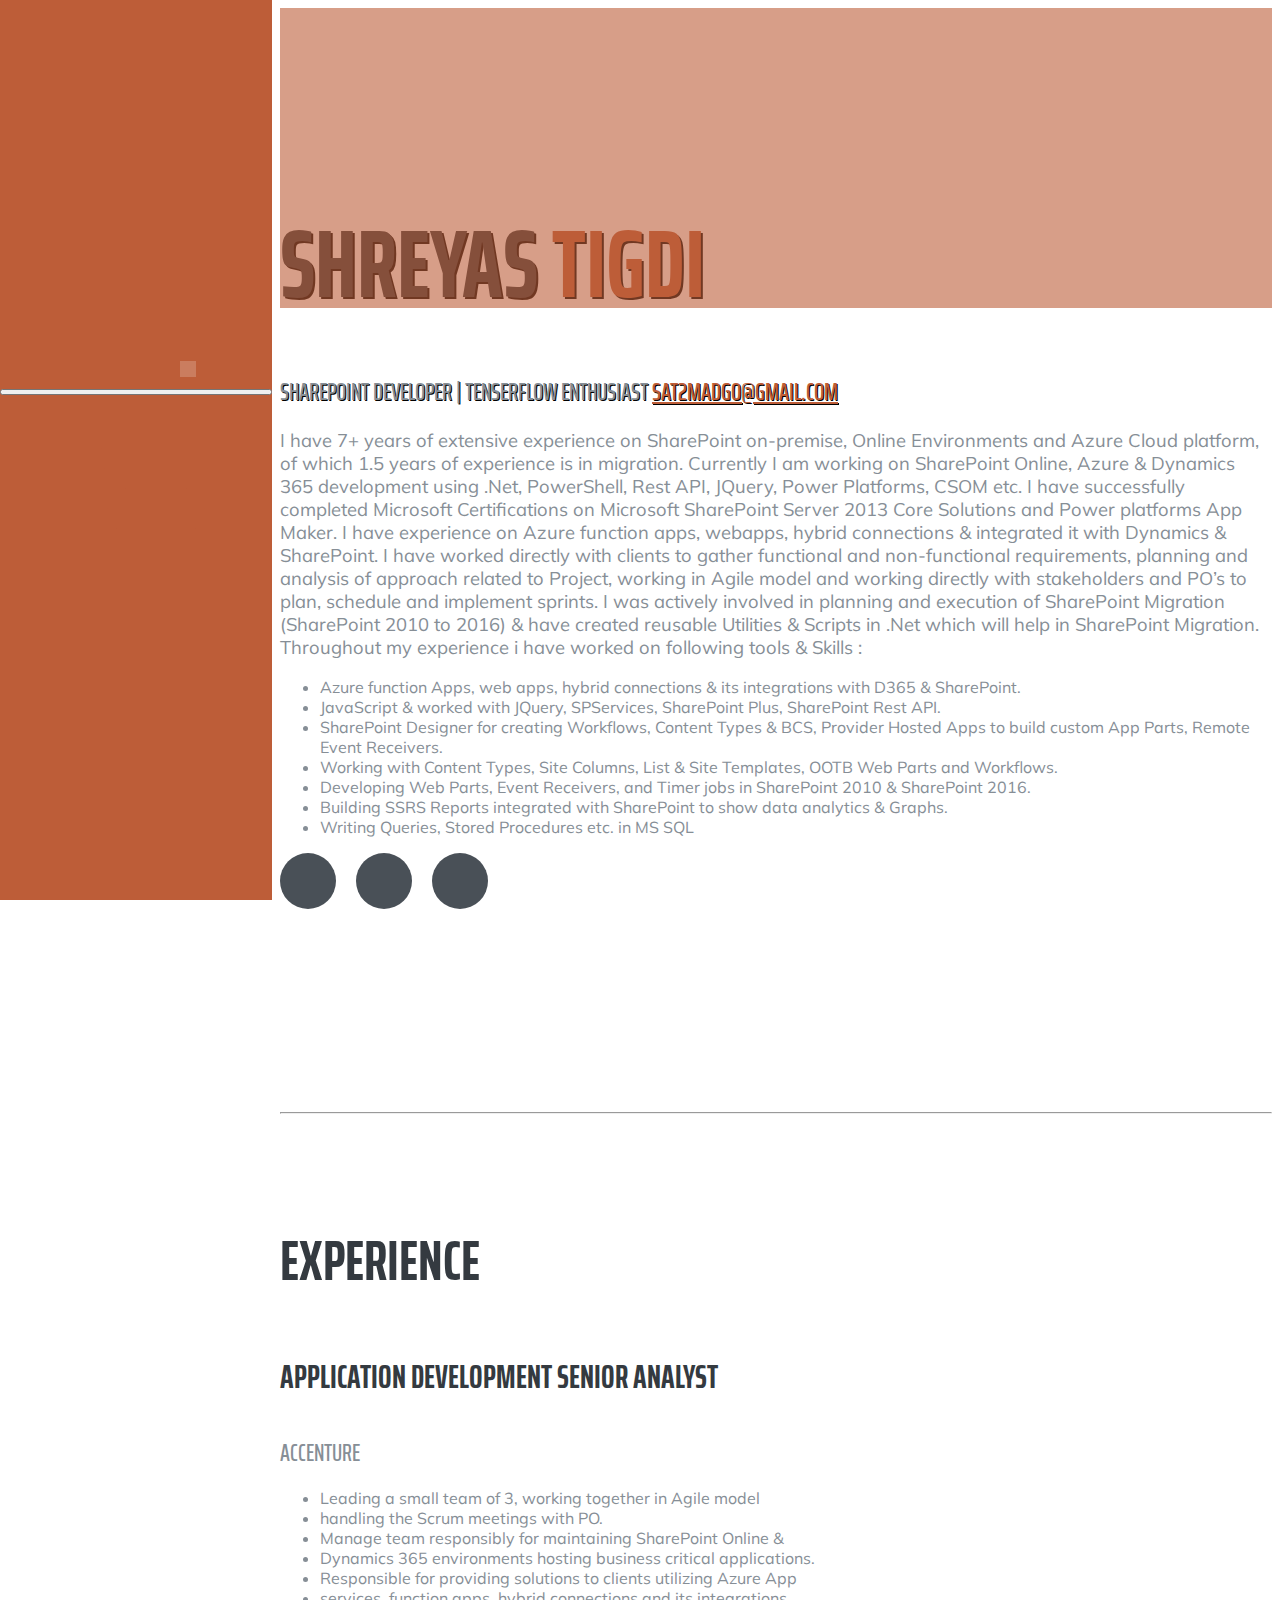
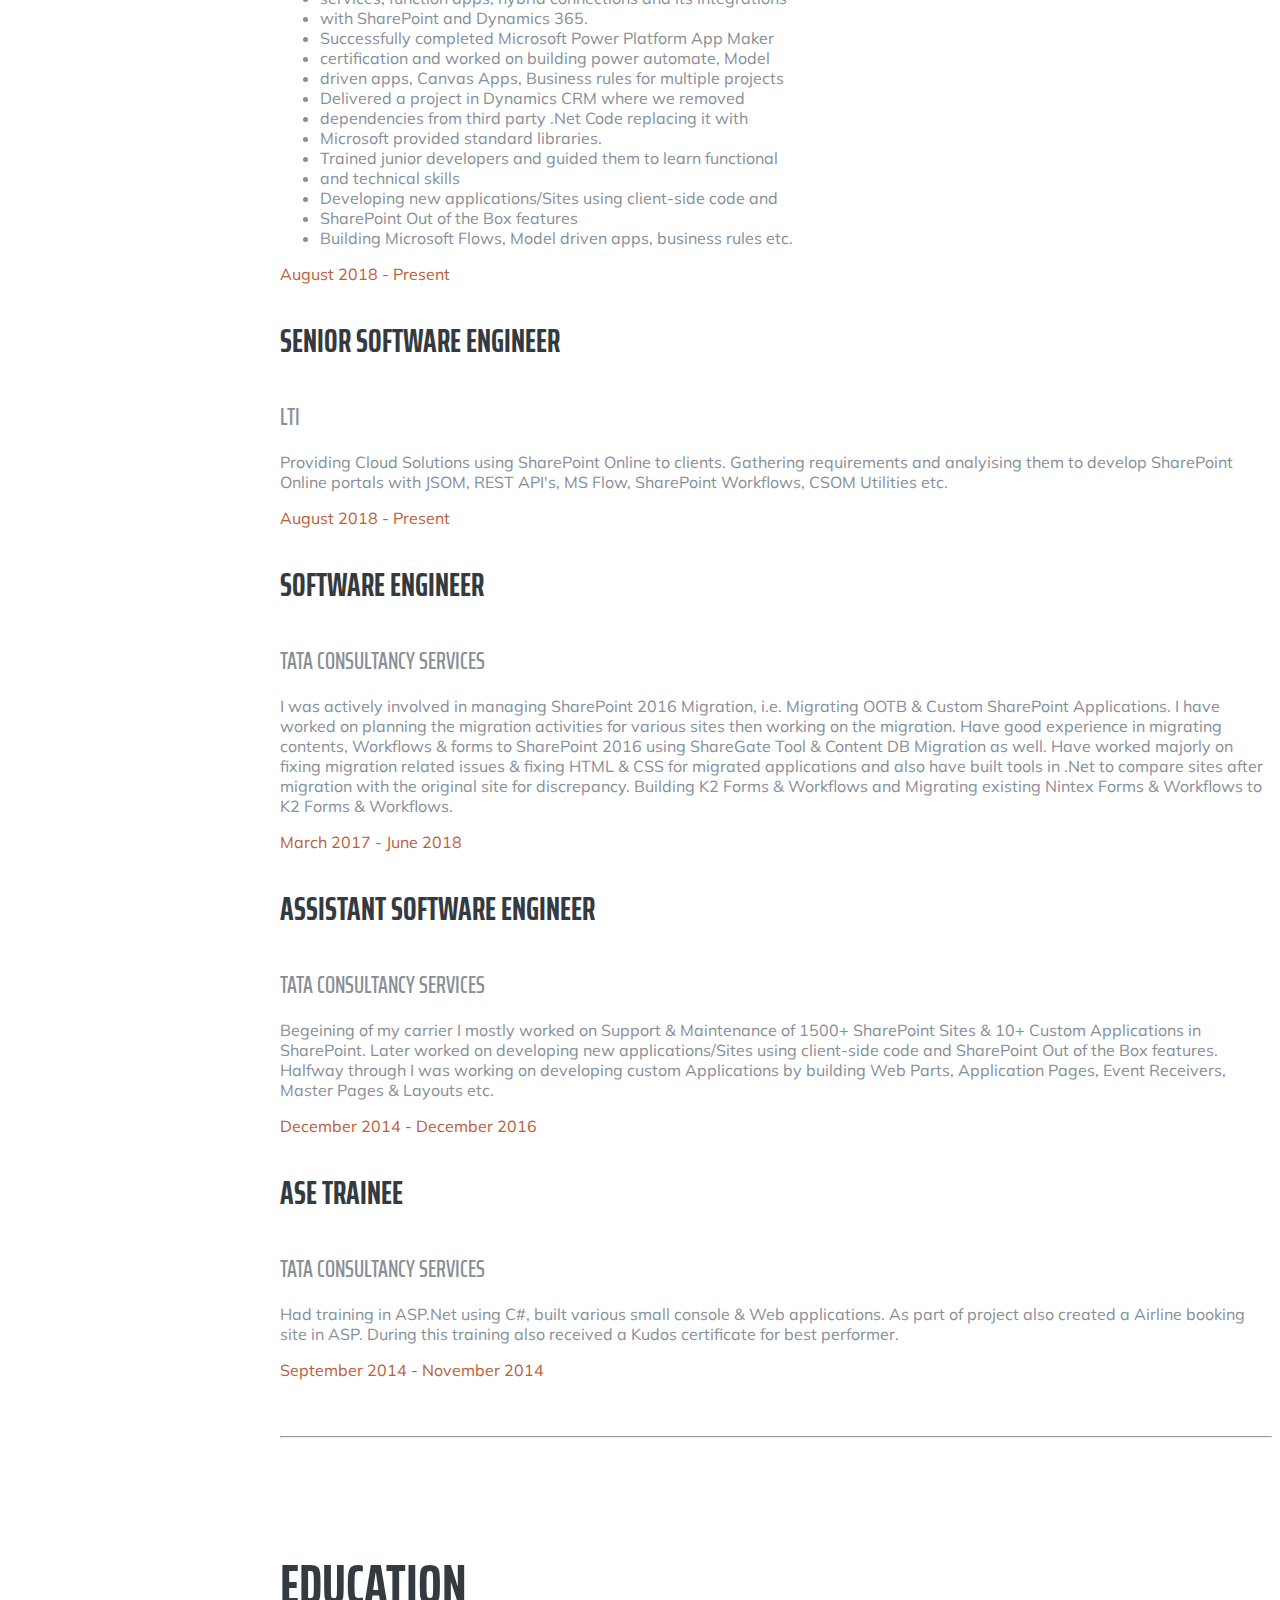
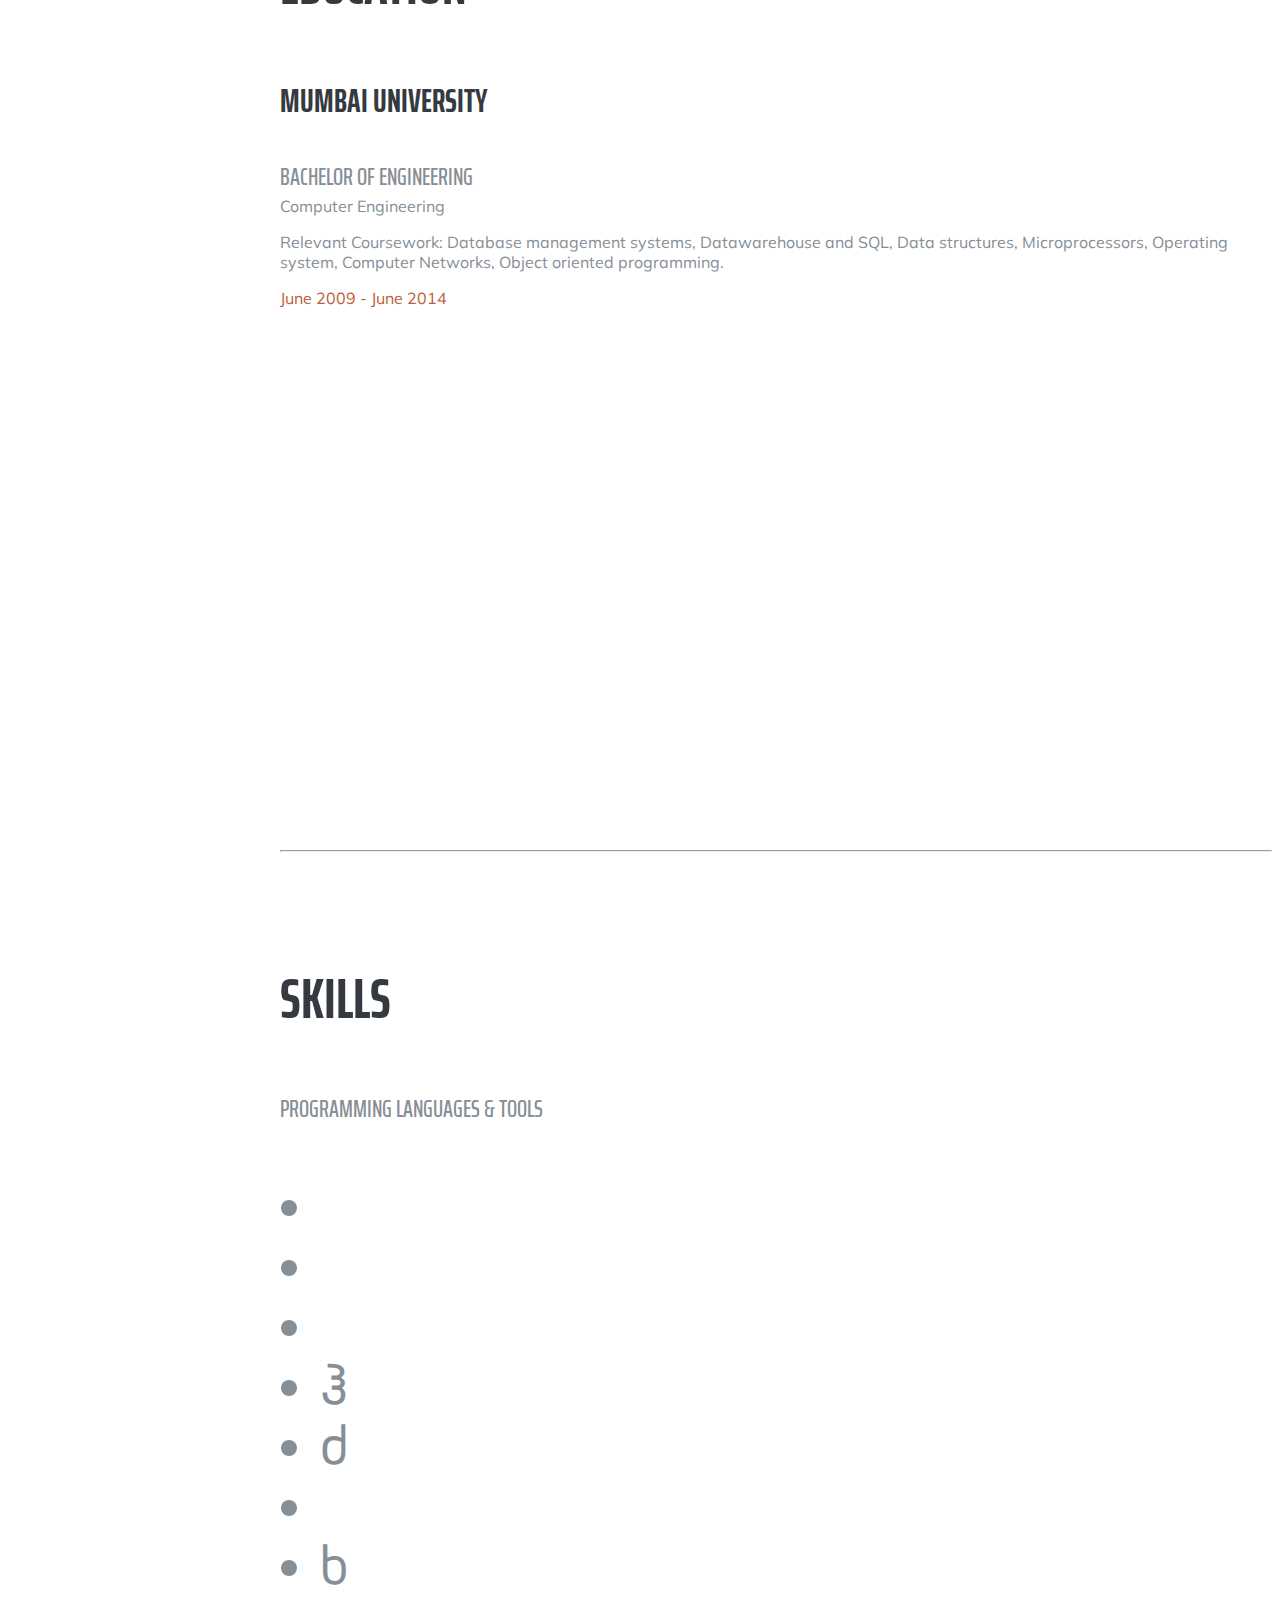
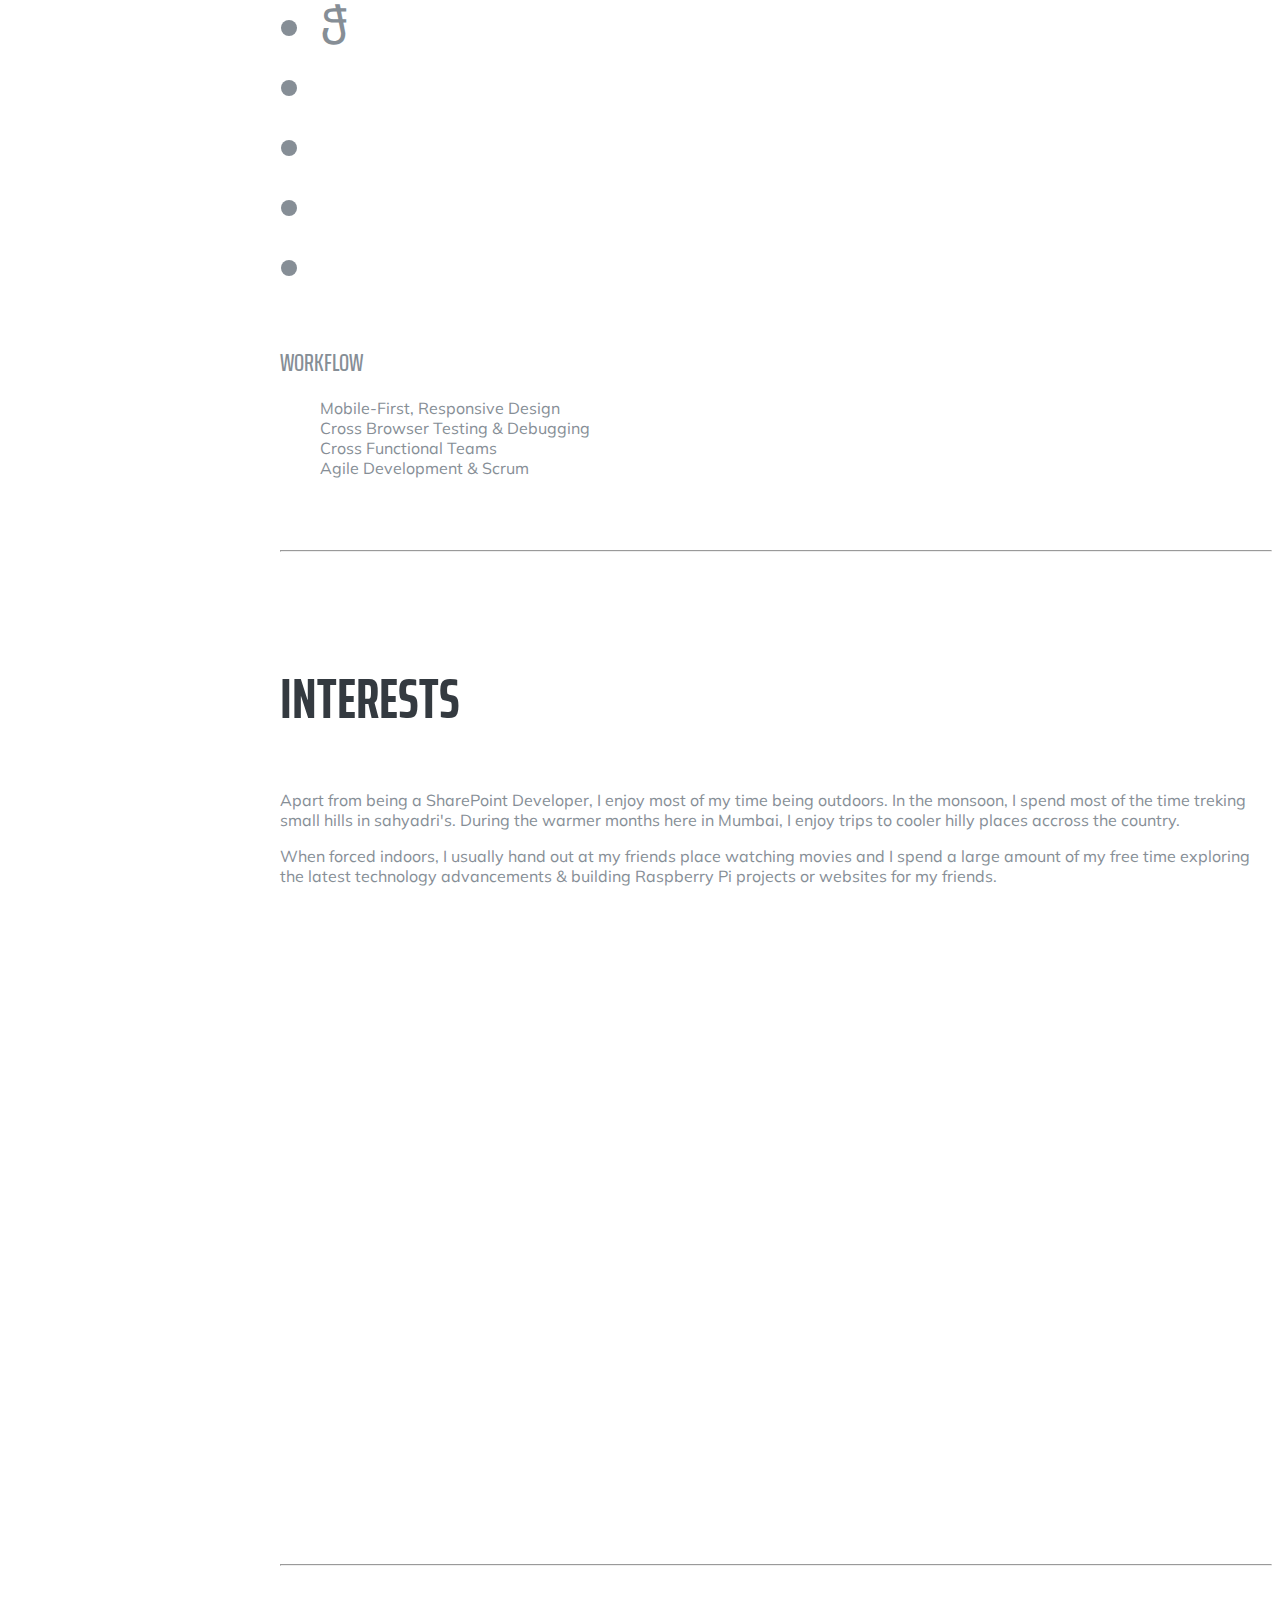
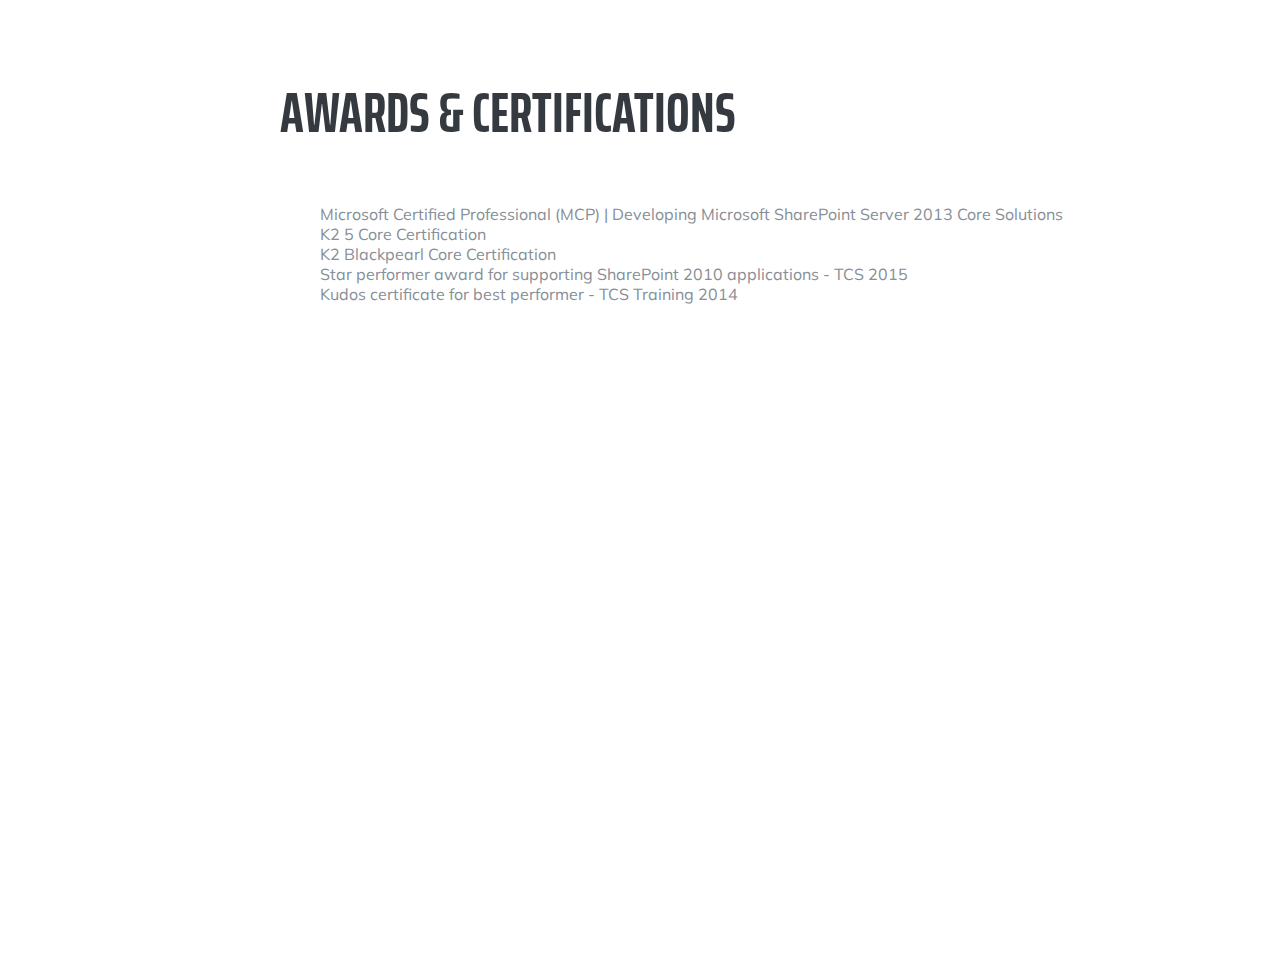
==== commit f223b3c7: "Update index.html" ====
--- a/index.html
+++ b/index.html
@@ -72,15 +72,16 @@
           <div class="subheading mb-5 mytitle">SharePoint Developer | Tenserflow Enthusiast
             <a href="mailto:sat2madgo@gmail.com">sat2madgo@gmail.com</a>
           </div>
-          <p class="lead mb-5">I have 7+ years of extensive experience on SharePoint 2010, SharePoint 2016, SharePoint Online Environments, SQL Server, of which 1.5 years of experience is in migration from SharePoint 2010 to 2016 using ShareGate tool & Content DB attach-Detach method. However, currently I am working on SharePoint Online development using Rest API, JQuery, HandleBars.js, MS Flow, ECMA script, CSOM etc.
-1 year of experience in Microsoft Dynamics Online environment. I have successfully completed Microsoft Certifications on Microsoft SharePoint Server 2013 Core Solutions and Microsoft Power Platform App Maker additionally completed K2 BlackPearl Core and K2 5 Core certifications.
+          <p class="lead mb-5">I have 7+ years of extensive experience on SharePoint on-premise, Online Environments and Azure Cloud platform, of which 1.5 years of experience is in migration. Currently I am working on SharePoint Online, Azure & Dynamics 365 development using .Net, PowerShell, Rest API, JQuery, Power Platforms, CSOM etc.
+I have successfully completed Microsoft Certifications on Microsoft SharePoint Server 2013 Core Solutions and Power platforms App Maker.
+I have experience on Azure function apps, webapps, hybrid connections & integrated it with Dynamics & SharePoint. I have worked directly with clients to gather functional and non-functional requirements, planning and analysis of approach related to Project, working in Agile model and working directly with stakeholders and PO’s to plan, schedule and implement sprints.
 I was actively involved in planning and execution of SharePoint Migration (SharePoint 2010 to 2016) & have created reusable Utilities & Scripts in .Net which will help in SharePoint Migration.
-Have worked directly with clients to gather functional and non-functional requirements, planning and analysis of approach related to Project.
+
 Throughout my experience i have worked on following tools & Skills :
 <ul>
-<li>Nintex & K2 as BPM tools for creating workflows & forms.</li>
-<li>SharePoint Designer for creating Workflows, Content Types & BCS.</li>
-<li>Standalone Applications in SharePoint + SQL.</li>
+<li>Azure function Apps, web apps, hybrid connections & its integrations with D365 & SharePoint.</li>
+<li>JavaScript & worked with JQuery, SPServices, SharePoint Plus, SharePoint Rest API.</li>
+<li>SharePoint Designer for creating Workflows, Content Types & BCS, Provider Hosted Apps to build custom App Parts, Remote Event Receivers.</li>
 <li>Working with Content Types, Site Columns, List & Site Templates, OOTB Web Parts and Workflows.</li>
 <li>Developing Web Parts, Event Receivers, and Timer jobs in SharePoint 2010 & SharePoint 2016.</li>
 <li>Building SSRS Reports integrated with SharePoint to show data analytics & Graphs.
@@ -98,9 +99,7 @@
             <a href="https://stackoverflow.com/users/8296919/shreyas-tigdi">
               <i class="fab fa-stack-overflow"></i>
             </a>
-            <a href="https://www.facebook.com/tigdi">
-              <i class="fab fa-facebook-f"></i>
-            </a>
+      
           </div>
         </div>
       </section>
@@ -110,6 +109,38 @@
       <section class="resume-section p-3 p-lg-5 d-flex flex-column" id="experience">
         <div class="my-auto">
           <h2 class="mb-5">Experience</h2>
+     <div class="resume-item d-flex flex-column flex-md-row mb-5">
+            <div class="resume-content mr-auto">
+              <h3 class="mb-0">Application Development Senior Analyst</h3>
+              <div class="subheading mb-3">Accenture</div>
+              <p>
+		      <ul>
+			      <li>	Leading a small team of 3, working together in Agile model	</li>
+<li>	handling the Scrum meetings with PO.	</li>
+<li>	Manage team responsibly for maintaining SharePoint Online &	</li>
+<li>	Dynamics 365 environments hosting business critical applications.	</li>
+<li>	Responsible for providing solutions to clients utilizing Azure App	</li>
+<li>	services, function apps, hybrid connections and its integrations	</li>
+<li>	with SharePoint and Dynamics 365.	</li>
+<li>	Successfully completed Microsoft Power Platform App Maker	</li>
+<li>	certification and worked on building power automate, Model	</li>
+<li>	driven apps, Canvas Apps, Business rules for multiple projects	</li>
+<li>	Delivered a project in Dynamics CRM where we removed	</li>
+<li>	dependencies from third party .Net Code replacing it with	</li>
+<li>	Microsoft provided standard libraries.	</li>
+<li>	Trained junior developers and guided them to learn functional	</li>
+<li>	and technical skills	</li>
+<li>	Developing new applications/Sites using client-side code and	</li>
+<li>	SharePoint Out of the Box features	</li>
+<li>	Building Microsoft Flows, Model driven apps, business rules etc.	</li>
+
+		    </ul>
+		     </p>
+            </div>
+            <div class="resume-date text-md-right">
+              <span class="text-primary">August 2018 - Present</span>
+            </div>
+          </div>
 
           <div class="resume-item d-flex flex-column flex-md-row mb-5">
             <div class="resume-content mr-auto">
